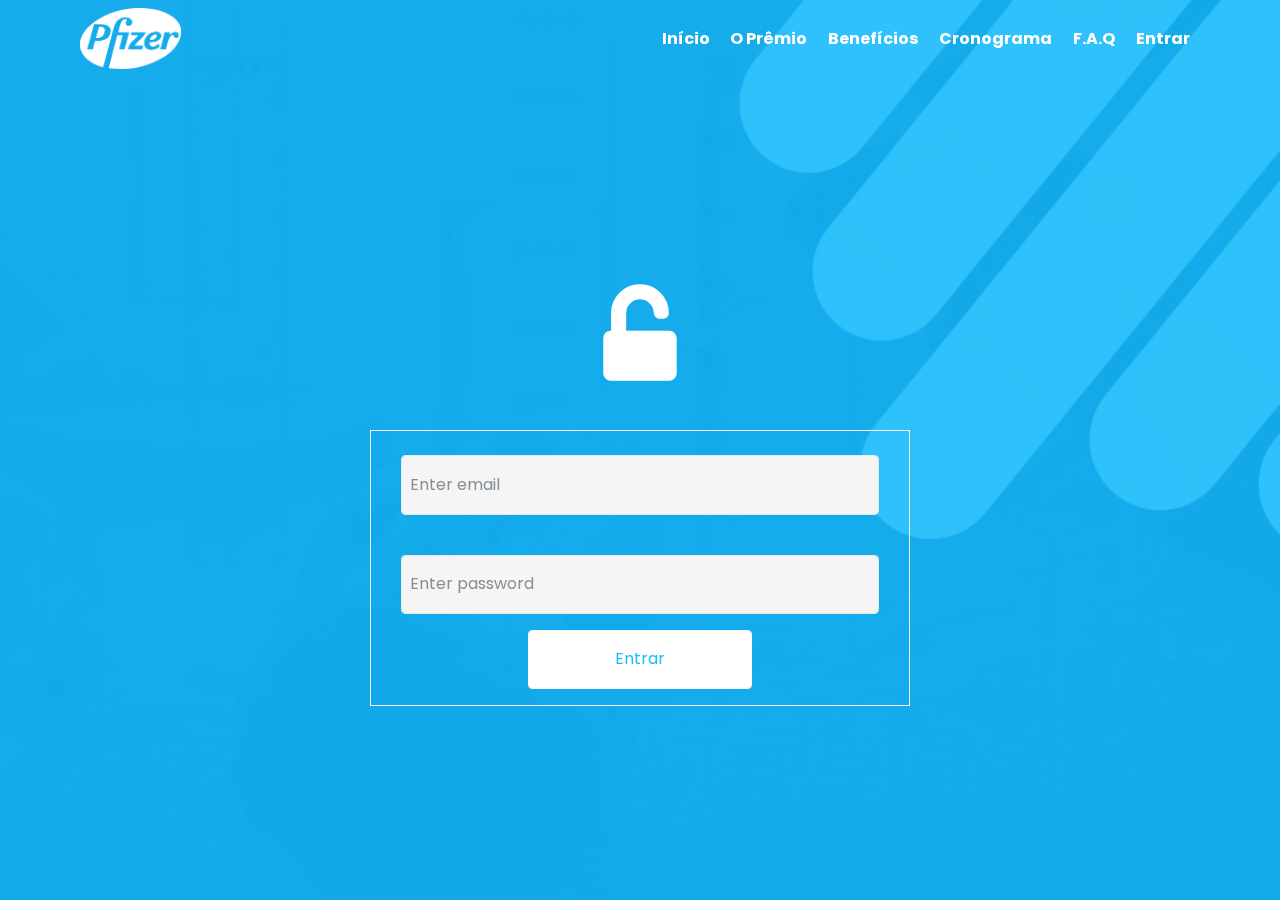
==== area-restrita.html @ f8f8ba38 "v1.0" ====
<!DOCTYPE html>
<html>

<head>
    <!-- Site made with Mobirise Website Builder v4.3.4, https://mobirise.com -->
    <meta charset="UTF-8">
    <meta http-equiv="X-UA-Compatible" content="IE=edge">
    <meta name="generator" content="Mobirise v4.3.4, mobirise.com">
    <meta name="viewport" content="width=device-width, initial-scale=1">
    <link rel="shortcut icon" href="assets/images/logo-2160x1374.png" type="image/x-icon">
    <meta name="description" content="Website Generator Description">
    <title>Login - Pfizer Inovação Social8</title>
    <link rel="stylesheet" href="assets/font-awesome/css/font-awesome.css">
    <link rel="stylesheet" href="assets/web/assets/mobirise-icons/mobirise-icons.css">
    <link rel="stylesheet" href="assets/tether/tether.min.css">
    <link rel="stylesheet" href="assets/soundcloud-plugin/style.css">
    <link rel="stylesheet" href="assets/bootstrap/css/bootstrap.min.css">
    <link rel="stylesheet" href="assets/bootstrap/css/bootstrap-grid.min.css">
    <link rel="stylesheet" href="assets/bootstrap/css/bootstrap-reboot.min.css">
    <link rel="stylesheet" href="assets/dropdown/css/style.css">
    <link rel="stylesheet" href="assets/socicon/css/styles.css">
    <link rel="stylesheet" href="assets/theme/css/style.css">
    <link rel="stylesheet" href="assets/mobirise/css/mbr-additional.css" type="text/css">
    <link rel="stylesheet" href="assets/custom/style.css" type="text/css">



</head>

<body>
    <section class="menu cid-qAjNNmKwJp" once="menu" id="menu2-10" data-rv-view="563">



        <nav class="navbar navbar-expand beta-menu navbar-dropdown align-items-center navbar-fixed-top navbar-toggleable-sm bg-color transparent">
            <button class="navbar-toggler navbar-toggler-right" type="button" data-toggle="collapse" data-target="#navbarSupportedContent"
                aria-controls="navbarSupportedContent" aria-expanded="false" aria-label="Toggle navigation">
                <div class="hamburger">
                    <span></span>
                    <span></span>
                    <span></span>
                    <span></span>
                </div>
            </button>
            <div class="menu-logo">
                <div class="navbar-brand">
                    <span class="navbar-logo">
                        <a href="index.html">
                            <img src="assets/images/logoPfizerBranco.png" alt="Mobirise" title="" media-simple="true"
                                style="height: 3.8rem;">
                        </a>
                    </span>

                </div>
            </div>
            <div class="collapse navbar-collapse" id="navbarSupportedContent">
                <ul class="navbar-nav nav-dropdown nav-center" data-app-modern-menu="true">
                    <li class="nav-item"><a class="nav-link link text-white display-4" id="a1" href="index.html#header2-2">
                            <b>Início</b></a></li>
                    <li class="nav-item"><a class="nav-link link text-white display-4" id="a2" href="index.html#header14-5">
                            <b>O Prêmio</b></a></li>
                    <li class="nav-item"><a class="nav-link link text-white display-4" id="a3" href="index.html#features1-c">
                            <b>Benefícios</b></a></li>
                    <li class="nav-item"><a class="nav-link link text-white display-4" id="a4" href="index.html#timeline2-0">
                            <b>Cronograma</b></a></li>
                    <li class="nav-item"><a class="nav-link link text-white display-4" id="a5" href="index.html#toggle1-q">
                            <b>F.A.Q</b></a></li>
                    <li class="nav-item"><a class="nav-link link text-white display-4" id="a6" href="entrar.html">
                            <b>Entrar</b></a></li>
                </ul>
            </div>
        </nav>
    </section>

    <section class="engine"><a href="https://mobirise.co/g">create your own website</a></section>
    <section class="header12 cid-qBfsih1FIp mbr-fullscreen mbr-parallax-background" id="header12-13" data-rv-view="565">



        <div class="mbr-overlay" style="opacity: 0.9; background-color: rgba(22, 187, 252, 0.979);">
        </div>

        <div class="container">
            <div class="media-container">
                <div class="col-md-12 align-center">
                    <h1 class="mbr-section-title pb-3 mbr-white mbr-bold mbr-fonts-style display-1"><br> <span class="mbr-iconfont fa-unlock-alt fa"
                            media-simple="true"></span></h1>

                    <div class="col-md-6 offset-md-3" style="border: 1px solid #fff">

                        <form class="form-horizontal">
                            <div class="form-group">
                                <label class="control-label col-sm-12" for="email"></label>
                                <div class="col-sm-12">
                                    <input type="email" class="form-control" id="email" placeholder="Enter email">
                                </div>
                            </div>
                            <div class="form-group">
                                <label class="control-label col-sm-12" for="pwd"></label>
                                <div class="col-sm-12">
                                    <input type="password" class="form-control" id="pwd" placeholder="Enter password">
                                </div>
                            </div>
                            <div class="form-group">
                                <div class="col-sm-6 offset-sm-3">
                                    <a href="area-restrita/inicio.html" class="form-control custom-button-cadastro-inverse">Entrar</a>
                                </div>
                            </div>
                        </form>

                    </div>
                </div>
            </div>
        </div>
        


    </section>




    <script src="assets/web/assets/jquery/jquery.min.js"></script>
    <script src="assets/popper/popper.min.js"></script>
    <script src="assets/tether/tether.min.js"></script>
    <script src="assets/bootstrap/js/bootstrap.min.js"></script>
    <script src="assets/dropdown/js/script.min.js"></script>
    <script src="assets/touch-swipe/jquery.touch-swipe.min.js"></script>
    <script src="assets/jarallax/jarallax.min.js"></script>
    <script src="assets/smooth-scroll/smooth-scroll.js"></script>
    <script src="assets/theme/js/script.js"></script>
    <script src="assets/custom/script.js"></script>


</body>

</html>
---- assets/web/assets/mobirise-icons/mobirise-icons.css ----
@font-face {
  font-family: 'MobiriseIcons';
  src:  url('mobirise-icons.eot?spat4u');
  src:  url('mobirise-icons.eot?spat4u#iefix') format('embedded-opentype'),
    url('mobirise-icons.ttf?spat4u') format('truetype'),
    url('mobirise-icons.woff?spat4u') format('woff'),
    url('mobirise-icons.svg?spat4u#MobiriseIcons') format('svg');
  font-weight: normal;
  font-style: normal;
}

[class^="mbri-"], [class*=" mbri-"] {
  /* use !important to prevent issues with browser extensions that change fonts */
  font-family: MobiriseIcons !important;
  speak: none;
  font-style: normal;
  font-weight: normal;
  font-variant: normal;
  text-transform: none;
  line-height: 1;

  /* Better Font Rendering =========== */
  -webkit-font-smoothing: antialiased;
  -moz-osx-font-smoothing: grayscale;
}

.mbri-add-submenu:before {
  content: "\e900";
}
.mbri-alert:before {
  content: "\e901";
}
.mbri-align-center:before {
  content: "\e902";
}
.mbri-align-justify:before {
  content: "\e903";
}
.mbri-align-left:before {
  content: "\e904";
}
.mbri-align-right:before {
  content: "\e905";
}
.mbri-android:before {
  content: "\e906";
}
.mbri-apple:before {
  content: "\e907";
}
.mbri-arrow-down:before {
  content: "\e908";
}
.mbri-arrow-next:before {
  content: "\e909";
}
.mbri-arrow-prev:before {
  content: "\e90a";
}
.mbri-arrow-up:before {
  content: "\e90b";
}
.mbri-bold:before {
  content: "\e90c";
}
.mbri-bookmark:before {
  content: "\e90d";
}
.mbri-bootstrap:before {
  content: "\e90e";
}
.mbri-briefcase:before {
  content: "\e90f";
}
.mbri-browse:before {
  content: "\e910";
}
.mbri-bulleted-list:before {
  content: "\e911";
}
.mbri-calendar:before {
  content: "\e912";
}
.mbri-camera:before {
  content: "\e913";
}
.mbri-cart-add:before {
  content: "\e914";
}
.mbri-cart-full:before {
  content: "\e915";
}
.mbri-cash:before {
  content: "\e916";
}
.mbri-change-style:before {
  content: "\e917";
}
.mbri-chat:before {
  content: "\e918";
}
.mbri-clock:before {
  content: "\e919";
}
.mbri-close:before {
  content: "\e91a";
}
.mbri-cloud:before {
  content: "\e91b";
}
.mbri-code:before {
  content: "\e91c";
}
.mbri-contact-form:before {
  content: "\e91d";
}
.mbri-credit-card:before {
  content: "\e91e";
}
.mbri-cursor-click:before {
  content: "\e91f";
}
.mbri-cust-feedback:before {
  content: "\e920";
}
.mbri-database:before {
  content: "\e921";
}
.mbri-delivery:before {
  content: "\e922";
}
.mbri-desktop:before {
  content: "\e923";
}
.mbri-devices:before {
  content: "\e924";
}
.mbri-down:before {
  content: "\e925";
}
.mbri-download:before {
  content: "\e989";
}
.mbri-drag-n-drop:before {
  content: "\e927";
}
.mbri-drag-n-drop2:before {
  content: "\e928";
}
.mbri-edit:before {
  content: "\e929";
}
.mbri-edit2:before {
  content: "\e92a";
}
.mbri-error:before {
  content: "\e92b";
}
.mbri-extension:before {
  content: "\e92c";
}
.mbri-features:before {
  content: "\e92d";
}
.mbri-file:before {
  content: "\e92e";
}
.mbri-flag:before {
  content: "\e92f";
}
.mbri-folder:before {
  content: "\e930";
}
.mbri-gift:before {
  content: "\e931";
}
.mbri-github:before {
  content: "\e932";
}
.mbri-globe:before {
  content: "\e933";
}
.mbri-globe-2:before {
  content: "\e934";
}
.mbri-growing-chart:before {
  content: "\e935";
}
.mbri-hearth:before {
  content: "\e936";
}
.mbri-help:before {
  content: "\e937";
}
.mbri-home:before {
  content: "\e938";
}
.mbri-hot-cup:before {
  content: "\e939";
}
.mbri-idea:before {
  content: "\e93a";
}
.mbri-image-gallery:before {
  content: "\e93b";
}
.mbri-image-slider:before {
  content: "\e93c";
}
.mbri-info:before {
  content: "\e93d";
}
.mbri-italic:before {
  content: "\e93e";
}
.mbri-key:before {
  content: "\e93f";
}
.mbri-laptop:before {
  content: "\e940";
}
.mbri-layers:before {
  content: "\e941";
}
.mbri-left-right:before {
  content: "\e942";
}
.mbri-left:before {
  content: "\e943";
}
.mbri-letter:before {
  content: "\e944";
}
.mbri-like:before {
  content: "\e945";
}
.mbri-link:before {
  content: "\e946";
}
.mbri-lock:before {
  content: "\e947";
}
.mbri-login:before {
  content: "\e948";
}
.mbri-logout:before {
  content: "\e949";
}
.mbri-magic-stick:before {
  content: "\e94a";
}
.mbri-map-pin:before {
  content: "\e94b";
}
.mbri-menu:before {
  content: "\e94c";
}
.mbri-mobile:before {
  content: "\e94d";
}
.mbri-mobile2:before {
  content: "\e94e";
}
.mbri-mobirise:before {
  content: "\e94f";
}
.mbri-more-horizontal:before {
  content: "\e950";
}
.mbri-more-vertical:before {
  content: "\e951";
}
.mbri-music:before {
  content: "\e952";
}
.mbri-new-file:before {
  content: "\e953";
}
.mbri-numbered-list:before {
  content: "\e954";
}
.mbri-opened-folder:before {
  content: "\e955";
}
.mbri-pages:before {
  content: "\e956";
}
.mbri-paper-plane:before {
  content: "\e957";
}
.mbri-paperclip:before {
  content: "\e958";
}
.mbri-photo:before {
  content: "\e959";
}
.mbri-photos:before {
  content: "\e95a";
}
.mbri-pin:before {
  content: "\e95b";
}
.mbri-play:before {
  content: "\e95c";
}
.mbri-plus:before {
  content: "\e95d";
}
.mbri-preview:before {
  content: "\e95e";
}
.mbri-print:before {
  content: "\e95f";
}
.mbri-protect:before {
  content: "\e960";
}
.mbri-question:before {
  content: "\e961";
}
.mbri-quote-left:before {
  content: "\e962";
}
.mbri-quote-right:before {
  content: "\e963";
}
.mbri-refresh:before {
  content: "\e964";
}
.mbri-responsive:before {
  content: "\e965";
}
.mbri-right:before {
  content: "\e966";
}
.mbri-rocket:before {
  content: "\e967";
}
.mbri-sad-face:before {
  content: "\e968";
}
.mbri-sale:before {
  content: "\e969";
}
.mbri-save:before {
  content: "\e96a";
}
.mbri-search:before {
  content: "\e96b";
}
.mbri-setting:before {
  content: "\e96c";
}
.mbri-setting2:before {
  content: "\e96d";
}
.mbri-setting3:before {
  content: "\e96e";
}
.mbri-share:before {
  content: "\e96f";
}
.mbri-shopping-bag:before {
  content: "\e970";
}
.mbri-shopping-basket:before {
  content: "\e971";
}
.mbri-shopping-cart:before {
  content: "\e972";
}
.mbri-sites:before {
  content: "\e973";
}
.mbri-smile-face:before {
  content: "\e974";
}
.mbri-speed:before {
  content: "\e975";
}
.mbri-star:before {
  content: "\e976";
}
.mbri-success:before {
  content: "\e977";
}
.mbri-sun:before {
  content: "\e978";
}
.mbri-sun2:before {
  content: "\e979";
}
.mbri-tablet:before {
  content: "\e97a";
}
.mbri-tablet-vertical:before {
  content: "\e97b";
}
.mbri-target:before {
  content: "\e97c";
}
.mbri-timer:before {
  content: "\e97d";
}
.mbri-to-ftp:before {
  content: "\e97e";
}
.mbri-to-local-drive:before {
  content: "\e97f";
}
.mbri-touch-swipe:before {
  content: "\e980";
}
.mbri-touch:before {
  content: "\e981";
}
.mbri-trash:before {
  content: "\e982";
}
.mbri-underline:before {
  content: "\e983";
}
.mbri-unlink:before {
  content: "\e984";
}
.mbri-unlock:before {
  content: "\e985";
}
.mbri-up-down:before {
  content: "\e986";
}
.mbri-up:before {
  content: "\e987";
}
.mbri-update:before {
  content: "\e988";
}
.mbri-upload:before {
 content: "\e926"; 
}
.mbri-user:before {
  content: "\e98a";
}
.mbri-user2:before {
  content: "\e98b";
}
.mbri-users:before {
  content: "\e98c";
}
.mbri-video:before {
  content: "\e98d";
}
.mbri-video-play:before {
  content: "\e98e";
}
.mbri-watch:before {
  content: "\e98f";
}
.mbri-website-theme:before {
  content: "\e990";
}
.mbri-wifi:before {
  content: "\e991";
}
.mbri-windows:before {
  content: "\e992";
}
.mbri-zoom-out:before {
  content: "\e993";
}
.mbri-redo:before {
  content: "\e994";
}
.mbri-undo:before {
  content: "\e995";
}
---- assets/soundcloud-plugin/style.css ----
.addons-container {
  position: relative;
  margin-left: auto;
  margin-right: auto;
  padding-right: 15px;
  padding-left: 15px; }
  @media (min-width: 576px) {
    .addons-container {
      padding-right: 15px;
      padding-left: 15px; } }
  @media (min-width: 768px) {
    .addons-container {
      padding-right: 15px;
      padding-left: 15px; } }
  @media (min-width: 992px) {
    .addons-container {
      padding-right: 15px;
      padding-left: 15px; } }
  @media (min-width: 1200px) {
    .addons-container {
      padding-right: 15px;
      padding-left: 15px; } }
  @media (min-width: 576px) {
    .addons-container {
      width: 540px;
      max-width: 100%; } }
  @media (min-width: 768px) {
    .addons-container {
      width: 720px;
      max-width: 100%; } }
  @media (min-width: 992px) {
    .addons-container {
      width: 960px;
      max-width: 100%; } }
  @media (min-width: 1200px) {
    .addons-container {
      width: 1140px;
      max-width: 100%; } }

.addons-container-inner{
    position: relative;
    width: 100%;
    min-height: 1px;
    padding-right: 15px;
    padding-left: 15px;
}
@media (min-width: 567px) {
    .addons-container-inner{
        -ms-flex: 0 0 66.666667%;
        flex: 0 0 66.666667%;
        max-width: 66.666667%;
    }
}
.addons-row{
    display: flex;
    justify-content:center;
}
---- assets/dropdown/css/style.css ----
.navbar-dropdown {
  left: 0;
  padding: 0;
  position: absolute;
  right: 0;
  top: 0;
  transition: all 0.45s ease;
  z-index: 1030;
  background: #282828; }
  .navbar-dropdown .navbar-logo {
    margin-right: 0.8rem;
    transition: margin 0.3s ease-in-out;
    vertical-align: middle; }
    .navbar-dropdown .navbar-logo img {
      height: 3.125rem;
      transition: all 0.3s ease-in-out; }
    .navbar-dropdown .navbar-logo.mbr-iconfont {
      font-size: 3.125rem;
      line-height: 3.125rem; }
  .navbar-dropdown .navbar-caption {
    font-weight: 700;
    white-space: normal;
    vertical-align: -4px;
    line-height: 3.125rem !important; }
    .navbar-dropdown .navbar-caption, .navbar-dropdown .navbar-caption:hover {
      color: inherit;
      text-decoration: none; }
  .navbar-dropdown .mbr-iconfont + .navbar-caption {
    vertical-align: -1px; }
  .navbar-dropdown.navbar-fixed-top {
    position: fixed; }
  .navbar-dropdown .navbar-brand span {
    vertical-align: -4px; }
  .navbar-dropdown.bg-color.transparent {
    background: none; }
  .navbar-dropdown.navbar-short .navbar-brand {
    padding: 0.625rem 0; }
    .navbar-dropdown.navbar-short .navbar-brand span {
      vertical-align: -1px; }
  .navbar-dropdown.navbar-short .navbar-caption {
    line-height: 2.375rem !important;
    vertical-align: -2px; }
  .navbar-dropdown.navbar-short .navbar-logo {
    margin-right: 0.5rem; }
    .navbar-dropdown.navbar-short .navbar-logo img {
      height: 2.375rem; }
    .navbar-dropdown.navbar-short .navbar-logo.mbr-iconfont {
      font-size: 2.375rem;
      line-height: 2.375rem; }
  .navbar-dropdown.navbar-short .mbr-table-cell {
    height: 3.625rem; }
  .navbar-dropdown .navbar-close {
    left: 0.6875rem;
    position: fixed;
    top: 0.75rem;
    z-index: 1000; }
  .navbar-dropdown .hamburger-icon {
    content: "";
    display: inline-block;
    vertical-align: middle;
    width: 16px;
    -webkit-box-shadow: 0 -6px 0 1px #282828,0 0 0 1px #282828,0 6px 0 1px #282828;
    -moz-box-shadow: 0 -6px 0 1px #282828,0 0 0 1px #282828,0 6px 0 1px #282828;
    box-shadow: 0 -6px 0 1px #282828,0 0 0 1px #282828,0 6px 0 1px #282828; }

.dropdown-menu .dropdown-toggle[data-toggle="dropdown-submenu"]::after {
  border-bottom: 0.35em solid transparent;
  border-left: 0.35em solid;
  border-right: 0;
  border-top: 0.35em solid transparent;
  margin-left: 0.3rem; }

.dropdown-menu .dropdown-item:focus {
  outline: 0; }

.nav-dropdown {
  font-size: 0.75rem;
  font-weight: 500;
  height: auto !important; }
  .nav-dropdown .nav-btn {
    padding-left: 1rem; }
  .nav-dropdown .link {
    margin: .667em 1.667em;
    font-weight: 500;
    padding: 0;
    transition: color .2s ease-in-out; }
    .nav-dropdown .link.dropdown-toggle {
      margin-right: 2.583em; }
      .nav-dropdown .link.dropdown-toggle::after {
        margin-left: .25rem;
        border-top: 0.35em solid;
        border-right: 0.35em solid transparent;
        border-left: 0.35em solid transparent;
        border-bottom: 0; }
      .nav-dropdown .link.dropdown-toggle[aria-expanded="true"] {
        margin: 0;
        padding: 0.667em 3.263em  0.667em 1.667em; }
  .nav-dropdown .link::after,
  .nav-dropdown .dropdown-item::after {
    color: inherit; }
  .nav-dropdown .btn {
    font-size: 0.75rem;
    font-weight: 700;
    letter-spacing: 0;
    margin-bottom: 0;
    padding-left: 1.25rem;
    padding-right: 1.25rem; }
  .nav-dropdown .dropdown-menu {
    border-radius: 0;
    border: 0;
    left: 0;
    margin: 0;
    padding-bottom: 1.25rem;
    padding-top: 1.25rem;
    position: relative; }
  .nav-dropdown .dropdown-submenu {
    margin-left: 0.125rem;
    top: 0; }
  .nav-dropdown .dropdown-item {
    font-weight: 500;
    line-height: 2;
    padding: 0.3846em 4.615em 0.3846em 1.5385em;
    position: relative;
    transition: color .2s ease-in-out, background-color .2s ease-in-out; }
    .nav-dropdown .dropdown-item::after {
      margin-top: -0.3077em;
      position: absolute;
      right: 1.1538em;
      top: 50%; }
    .nav-dropdown .dropdown-item:focus, .nav-dropdown .dropdown-item:hover {
      background: none; }

@media (max-width: 767px) {
  .nav-dropdown.navbar-toggleable-sm {
    bottom: 0;
    display: none;
    left: 0;
    overflow-x: hidden;
    position: fixed;
    top: 0;
    transform: translateX(-100%);
    -ms-transform: translateX(-100%);
    -webkit-transform: translateX(-100%);
    width: 18.75rem;
    z-index: 999; } }
.nav-dropdown.navbar-toggleable-xl {
  bottom: 0;
  display: none;
  left: 0;
  overflow-x: hidden;
  position: fixed;
  top: 0;
  transform: translateX(-100%);
  -ms-transform: translateX(-100%);
  -webkit-transform: translateX(-100%);
  width: 18.75rem;
  z-index: 999; }

.nav-dropdown-sm {
  display: block !important;
  overflow-x: hidden;
  overflow: auto;
  padding-top: 3.875rem; }
  .nav-dropdown-sm::after {
    content: "";
    display: block;
    height: 3rem;
    width: 100%; }
  .nav-dropdown-sm.collapse.in ~ .navbar-close {
    display: block !important; }
  .nav-dropdown-sm.collapsing, .nav-dropdown-sm.collapse.in {
    transform: translateX(0);
    -ms-transform: translateX(0);
    -webkit-transform: translateX(0);
    transition: all 0.25s ease-out;
    -webkit-transition: all 0.25s ease-out;
    background: #282828; }
  .nav-dropdown-sm.collapsing[aria-expanded="false"] {
    transform: translateX(-100%);
    -ms-transform: translateX(-100%);
    -webkit-transform: translateX(-100%); }
  .nav-dropdown-sm .nav-item {
    display: block;
    margin-left: 0 !important;
    padding-left: 0; }
  .nav-dropdown-sm .link,
  .nav-dropdown-sm .dropdown-item {
    border-top: 1px dotted rgba(255, 255, 255, 0.1);
    font-size: 0.8125rem;
    line-height: 1.6;
    margin: 0 !important;
    padding: 0.875rem 2.4rem 0.875rem 1.5625rem !important;
    position: relative;
    white-space: normal; }
    .nav-dropdown-sm .link:focus, .nav-dropdown-sm .link:hover,
    .nav-dropdown-sm .dropdown-item:focus,
    .nav-dropdown-sm .dropdown-item:hover {
      background: rgba(0, 0, 0, 0.2) !important;
      color: #c0a375; }
  .nav-dropdown-sm .nav-btn {
    position: relative;
    padding: 1.5625rem 1.5625rem 0 1.5625rem; }
    .nav-dropdown-sm .nav-btn::before {
      border-top: 1px dotted rgba(255, 255, 255, 0.1);
      content: "";
      left: 0;
      position: absolute;
      top: 0;
      width: 100%; }
    .nav-dropdown-sm .nav-btn + .nav-btn {
      padding-top: 0.625rem; }
      .nav-dropdown-sm .nav-btn + .nav-btn::before {
        display: none; }
  .nav-dropdown-sm .btn {
    padding: 0.625rem 0; }
  .nav-dropdown-sm .dropdown-toggle[data-toggle="dropdown-submenu"]::after {
    margin-left: .25rem;
    border-top: 0.35em solid;
    border-right: 0.35em solid transparent;
    border-left: 0.35em solid transparent;
    border-bottom: 0; }
  .nav-dropdown-sm .dropdown-toggle[data-toggle="dropdown-submenu"][aria-expanded="true"]::after {
    border-top: 0;
    border-right: 0.35em solid transparent;
    border-left: 0.35em solid transparent;
    border-bottom: 0.35em solid; }
  .nav-dropdown-sm .dropdown-menu {
    margin: 0;
    padding: 0;
    position: relative;
    top: 0;
    left: 0;
    width: 100%;
    border: 0;
    float: none;
    border-radius: 0;
    background: none; }
  .nav-dropdown-sm .dropdown-submenu {
    left: 100%;
    margin-left: 0.125rem;
    margin-top: -1.25rem;
    top: 0; }

.navbar-toggleable-sm .nav-dropdown .dropdown-menu {
  position: absolute; }

.navbar-toggleable-sm .nav-dropdown .dropdown-submenu {
  left: 100%;
  margin-left: 0.125rem;
  margin-top: -1.25rem;
  top: 0; }

.navbar-toggleable-sm.opened .nav-dropdown .dropdown-menu {
  position: relative; }

.navbar-toggleable-sm.opened .nav-dropdown .dropdown-submenu {
  left: 0;
  margin-left: 00rem;
  margin-top: 0rem;
  top: 0; }

.is-builder .nav-dropdown.collapsing {
  transition: none !important; }

/*# sourceMappingURL=style.css.map */
---- assets/socicon/css/styles.css ----
@charset "UTF-8";

@font-face {
  font-family: "socicon";
  src:url("../fonts/socicon.eot");
  src:url("../fonts/socicon.eot?#iefix") format("embedded-opentype"),
    url("../fonts/socicon.woff") format("woff"),
    url("../fonts/socicon.ttf") format("truetype"),
    url("../fonts/socicon.svg#socicon") format("svg");
  font-weight: normal;
  font-style: normal;

}

[data-icon]:before {
  font-family: "socicon" !important;
  content: attr(data-icon);
  font-style: normal !important;
  font-weight: normal !important;
  font-variant: normal !important;
  text-transform: none !important;
  speak: none;
  line-height: 1;
  -webkit-font-smoothing: antialiased;
  -moz-osx-font-smoothing: grayscale;
}

[class^="socicon-"]:before,
[class*=" socicon-"]:before {
  font-family: "socicon" !important;
  font-style: normal !important;
  font-weight: normal !important;
  font-variant: normal !important;
  text-transform: none !important;
  speak: none;
  line-height: 1;
  -webkit-font-smoothing: antialiased;
  -moz-osx-font-smoothing: grayscale;
}

.socicon-modelmayhem:before {
  content: "\e000";
}
.socicon-mixcloud:before {
  content: "\e001";
}
.socicon-drupal:before {
  content: "\e002";
}
.socicon-swarm:before {
  content: "\e003";
}
.socicon-istock:before {
  content: "\e004";
}
.socicon-yammer:before {
  content: "\e005";
}
.socicon-ello:before {
  content: "\e006";
}
.socicon-stackoverflow:before {
  content: "\e007";
}
.socicon-persona:before {
  content: "\e008";
}
.socicon-triplej:before {
  content: "\e009";
}
.socicon-houzz:before {
  content: "\e00a";
}
.socicon-rss:before {
  content: "\e00b";
}
.socicon-paypal:before {
  content: "\e00c";
}
.socicon-odnoklassniki:before {
  content: "\e00d";
}
.socicon-airbnb:before {
  content: "\e00e";
}
.socicon-periscope:before {
  content: "\e00f";
}
.socicon-outlook:before {
  content: "\e010";
}
.socicon-coderwall:before {
  content: "\e011";
}
.socicon-tripadvisor:before {
  content: "\e012";
}
.socicon-appnet:before {
  content: "\e013";
}
.socicon-goodreads:before {
  content: "\e014";
}
.socicon-tripit:before {
  content: "\e015";
}
.socicon-lanyrd:before {
  content: "\e016";
}
.socicon-slideshare:before {
  content: "\e017";
}
.socicon-buffer:before {
  content: "\e018";
}
.socicon-disqus:before {
  content: "\e019";
}
.socicon-vkontakte:before {
  content: "\e01a";
}
.socicon-whatsapp:before {
  content: "\e01b";
}
.socicon-patreon:before {
  content: "\e01c";
}
.socicon-storehouse:before {
  content: "\e01d";
}
.socicon-pocket:before {
  content: "\e01e";
}
.socicon-mail:before {
  content: "\e01f";
}
.socicon-blogger:before {
  content: "\e020";
}
.socicon-technorati:before {
  content: "\e021";
}
.socicon-reddit:before {
  content: "\e022";
}
.socicon-dribbble:before {
  content: "\e023";
}
.socicon-stumbleupon:before {
  content: "\e024";
}
.socicon-digg:before {
  content: "\e025";
}
.socicon-envato:before {
  content: "\e026";
}
.socicon-behance:before {
  content: "\e027";
}
.socicon-delicious:before {
  content: "\e028";
}
.socicon-deviantart:before {
  content: "\e029";
}
.socicon-forrst:before {
  content: "\e02a";
}
.socicon-play:before {
  content: "\e02b";
}
.socicon-zerply:before {
  content: "\e02c";
}
.socicon-wikipedia:before {
  content: "\e02d";
}
.socicon-apple:before {
  content: "\e02e";
}
.socicon-flattr:before {
  content: "\e02f";
}
.socicon-github:before {
  content: "\e030";
}
.socicon-renren:before {
  content: "\e031";
}
.socicon-friendfeed:before {
  content: "\e032";
}
.socicon-newsvine:before {
  content: "\e033";
}
.socicon-identica:before {
  content: "\e034";
}
.socicon-bebo:before {
  content: "\e035";
}
.socicon-zynga:before {
  content: "\e036";
}
.socicon-steam:before {
  content: "\e037";
}
.socicon-xbox:before {
  content: "\e038";
}
.socicon-windows:before {
  content: "\e039";
}
.socicon-qq:before {
  content: "\e03a";
}
.socicon-douban:before {
  content: "\e03b";
}
.socicon-meetup:before {
  content: "\e03c";
}
.socicon-playstation:before {
  content: "\e03d";
}
.socicon-android:before {
  content: "\e03e";
}
.socicon-snapchat:before {
  content: "\e03f";
}
.socicon-twitter:before {
  content: "\e040";
}
.socicon-facebook:before {
  content: "\e041";
}
.socicon-googleplus:before {
  content: "\e042";
}
.socicon-pinterest:before {
  content: "\e043";
}
.socicon-foursquare:before {
  content: "\e044";
}
.socicon-yahoo:before {
  content: "\e045";
}
.socicon-skype:before {
  content: "\e046";
}
.socicon-yelp:before {
  content: "\e047";
}
.socicon-feedburner:before {
  content: "\e048";
}
.socicon-linkedin:before {
  content: "\e049";
}
.socicon-viadeo:before {
  content: "\e04a";
}
.socicon-xing:before {
  content: "\e04b";
}
.socicon-myspace:before {
  content: "\e04c";
}
.socicon-soundcloud:before {
  content: "\e04d";
}
.socicon-spotify:before {
  content: "\e04e";
}
.socicon-grooveshark:before {
  content: "\e04f";
}
.socicon-lastfm:before {
  content: "\e050";
}
.socicon-youtube:before {
  content: "\e051";
}
.socicon-vimeo:before {
  content: "\e052";
}
.socicon-dailymotion:before {
  content: "\e053";
}
.socicon-vine:before {
  content: "\e054";
}
.socicon-flickr:before {
  content: "\e055";
}
.socicon-500px:before {
  content: "\e056";
}
.socicon-wordpress:before {
  content: "\e058";
}
.socicon-tumblr:before {
  content: "\e059";
}
.socicon-twitch:before {
  content: "\e05a";
}
.socicon-8tracks:before {
  content: "\e05b";
}
.socicon-amazon:before {
  content: "\e05c";
}
.socicon-icq:before {
  content: "\e05d";
}
.socicon-smugmug:before {
  content: "\e05e";
}
.socicon-ravelry:before {
  content: "\e05f";
}
.socicon-weibo:before {
  content: "\e060";
}
.socicon-baidu:before {
  content: "\e061";
}
.socicon-angellist:before {
  content: "\e062";
}
.socicon-ebay:before {
  content: "\e063";
}
.socicon-imdb:before {
  content: "\e064";
}
.socicon-stayfriends:before {
  content: "\e065";
}
.socicon-residentadvisor:before {
  content: "\e066";
}
.socicon-google:before {
  content: "\e067";
}
.socicon-yandex:before {
  content: "\e068";
}
.socicon-sharethis:before {
  content: "\e069";
}
.socicon-bandcamp:before {
  content: "\e06a";
}
.socicon-itunes:before {
  content: "\e06b";
}
.socicon-deezer:before {
  content: "\e06c";
}
.socicon-telegram:before {
  content: "\e06e";
}
.socicon-openid:before {
  content: "\e06f";
}
.socicon-amplement:before {
  content: "\e070";
}
.socicon-viber:before {
  content: "\e071";
}
.socicon-zomato:before {
  content: "\e072";
}
.socicon-draugiem:before {
  content: "\e074";
}
.socicon-endomodo:before {
  content: "\e075";
}
.socicon-filmweb:before {
  content: "\e076";
}
.socicon-stackexchange:before {
  content: "\e077";
}
.socicon-wykop:before {
  content: "\e078";
}
.socicon-teamspeak:before {
  content: "\e079";
}
.socicon-teamviewer:before {
  content: "\e07a";
}
.socicon-ventrilo:before {
  content: "\e07b";
}
.socicon-younow:before {
  content: "\e07c";
}
.socicon-raidcall:before {
  content: "\e07d";
}
.socicon-mumble:before {
  content: "\e07e";
}
.socicon-medium:before {
  content: "\e06d";
}
.socicon-bebee:before {
  content: "\e07f";
}
.socicon-hitbox:before {
  content: "\e080";
}
.socicon-reverbnation:before {
  content: "\e081";
}
.socicon-formulr:before {
  content: "\e082";
}
.socicon-instagram:before {
  content: "\e057";
}
.socicon-battlenet:before {
  content: "\e083";
}
.socicon-chrome:before {
  content: "\e084";
}
.socicon-discord:before {
  content: "\e086";
}
.socicon-issuu:before {
  content: "\e087";
}
.socicon-macos:before {
  content: "\e088";
}
.socicon-firefox:before {
  content: "\e089";
}
.socicon-opera:before {
  content: "\e08d";
}
.socicon-keybase:before {
  content: "\e090";
}
.socicon-alliance:before {
  content: "\e091";
}
.socicon-livejournal:before {
  content: "\e092";
}
.socicon-googlephotos:before {
  content: "\e093";
}
.socicon-horde:before {
  content: "\e094";
}
.socicon-etsy:before {
  content: "\e095";
}
.socicon-zapier:before {
  content: "\e096";
}
.socicon-google-scholar:before {
  content: "\e097";
}
.socicon-researchgate:before {
  content: "\e098";
}
.socicon-wechat:before {
  content: "\e099";
}
.socicon-strava:before {
  content: "\e09a";
}
.socicon-line:before {
  content: "\e09b";
}
.socicon-lyft:before {
  content: "\e09c";
}
.socicon-uber:before {
  content: "\e09d";
}
.socicon-songkick:before {
  content: "\e09e";
}
.socicon-viewbug:before {
  content: "\e09f";
}
.socicon-googlegroups:before {
  content: "\e0a0";
}
.socicon-quora:before {
  content: "\e073";
}
.socicon-diablo:before {
  content: "\e085";
}
.socicon-blizzard:before {
  content: "\e0a1";
}
.socicon-hearthstone:before {
  content: "\e08b";
}
.socicon-heroes:before {
  content: "\e08a";
}
.socicon-overwatch:before {
  content: "\e08c";
}
.socicon-warcraft:before {
  content: "\e08e";
}
.socicon-starcraft:before {
  content: "\e08f";
}
.socicon-beam:before {
  content: "\e0a2";
}
.socicon-curse:before {
  content: "\e0a3";
}
.socicon-player:before {
  content: "\e0a4";
}
.socicon-streamjar:before {
  content: "\e0a5";
}
.socicon-nintendo:before {
  content: "\e0a6";
}
.socicon-hellocoton:before {
  content: "\e0a7";
}
---- assets/theme/css/style.css ----
/*!
 * Mobirise v4 theme (https://mobirise.com/)
 * Copyright 2017 Mobirise
 */
section {
  background-color: #eeeeee; }

section,
.container,
.container-fluid {
  position: relative;
  word-wrap: break-word; }

a.mbr-iconfont:hover {
  text-decoration: none; }

.article .lead p, .article .lead ul, .article .lead ol, .article .lead pre, .article .lead blockquote {
  margin-bottom: 0; }

a {
  font-style: normal;
  font-weight: 400;
  cursor: pointer; }
  a, a:hover {
    text-decoration: none; }

figure {
  margin-bottom: 0; }

body {
  color: #232323; }

h1, h2, h3, h4, h5, h6,
.h1, .h2, .h3, .h4, .h5, .h6,
.display-1, .display-2, .display-3, .display-4 {
  line-height: 1;
  word-break: break-word;
  word-wrap: break-word; }

b, strong {
  font-weight: bold; }

blockquote {
  padding: 10px 0 10px 20px;
  position: relative;
  border-left: 2px solid;
  border-color: #ff3366; }

input:-webkit-autofill, input:-webkit-autofill:hover, input:-webkit-autofill:focus, input:-webkit-autofill:active {
  transition-delay: 9999s;
  transition-property: background-color, color; }

textarea[type="hidden"] {
  display: none; }

body {
  position: relative; }

section {
  background-position: 50% 50%;
  background-repeat: no-repeat;
  background-size: cover; }
  section .mbr-background-video,
  section .mbr-background-video-preview {
    position: absolute;
    bottom: 0;
    left: 0;
    right: 0;
    top: 0; }

.hidden {
  visibility: hidden; }

.mbr-z-index20 {
  z-index: 20; }

/*! Base colors */
.mbr-white {
  color: #ffffff; }

.mbr-black {
  color: #000000; }

.mbr-bg-white {
  background-color: #ffffff; }

.mbr-bg-black {
  background-color: #000000; }

/*! Text-aligns */
.align-left {
  text-align: left; }

.align-center {
  text-align: center; }

.align-right {
  text-align: right; }

@media (max-width: 767px) {
  .align-left, .align-center, .align-right, .mbr-section-btn, .mbr-section-title {
    text-align: center; } }
/*! Font-weight  */
.mbr-light {
  font-weight: 300; }

.mbr-regular {
  font-weight: 400; }

.mbr-semibold {
  font-weight: 500; }

.mbr-bold {
  font-weight: 700; }

/*! Media  */
.media-size-item {
  -webkit-flex: 1 1 auto;
  -moz-flex: 1 1 auto;
  -ms-flex: 1 1 auto;
  -o-flex: 1 1 auto;
  flex: 1 1 auto; }

.media-content {
  -webkit-flex-basis: 100%;
  flex-basis: 100%; }

.media-container-row {
  display: -ms-flexbox;
  display: -webkit-flex;
  display: flex;
  -webkit-flex-direction: row;
  -ms-flex-direction: row;
  flex-direction: row;
  -webkit-flex-wrap: wrap;
  -ms-flex-wrap: wrap;
  flex-wrap: wrap;
  -webkit-justify-content: center;
  -ms-flex-pack: center;
  justify-content: center;
  -webkit-align-content: center;
  -ms-flex-line-pack: center;
  align-content: center;
  -webkit-align-items: start;
  -ms-flex-align: start;
  align-items: start; }
  .media-container-row .media-size-item {
    width: 400px; }

.media-container-column {
  display: -ms-flexbox;
  display: -webkit-flex;
  display: flex;
  -webkit-flex-direction: column;
  -ms-flex-direction: column;
  flex-direction: column;
  -webkit-flex-wrap: wrap;
  -ms-flex-wrap: wrap;
  flex-wrap: wrap;
  -webkit-justify-content: center;
  -ms-flex-pack: center;
  justify-content: center;
  -webkit-align-content: center;
  -ms-flex-line-pack: center;
  align-content: center;
  -webkit-align-items: stretch;
  -ms-flex-align: stretch;
  align-items: stretch; }
  .media-container-column > * {
    width: 100%; }

@media (min-width: 992px) {
  .media-container-row {
    -webkit-flex-wrap: nowrap;
    -ms-flex-wrap: nowrap;
    flex-wrap: nowrap; } }
figure {
  overflow: hidden; }

figure[mbr-media-size] {
  transition: width 0.1s; }

.mbr-figure img, .mbr-figure iframe {
  display: block;
  width: 100%; }

.card {
  background-color: transparent;
  border: none; }

.card-img {
  text-align: center;
  flex-shrink: 0; }

.media {
  max-width: 100%;
  margin: 0 auto; }

.mbr-figure {
  -ms-flex-item-align: center;
  -ms-grid-row-align: center;
  -webkit-align-self: center;
  align-self: center; }

.media-container > div {
  max-width: 100%; }

.mbr-figure img, .card-img img {
  width: 100%; }

@media (max-width: 991px) {
  .media-size-item {
    width: auto !important; }

  .media {
    width: auto; }

  .mbr-figure {
    width: 100% !important; } }
/*! Buttons */
.mbr-section-btn {
  margin-left: -.25rem;
  margin-right: -.25rem;
  font-size: 0; }

nav .mbr-section-btn {
  margin-left: 0rem;
  margin-right: 0rem; }

/*! Btn icon margin */
.btn .mbr-iconfont, .btn.btn-sm .mbr-iconfont {
  cursor: pointer;
  margin-right: 0.5rem; }

.btn.btn-md .mbr-iconfont, .btn.btn-md .mbr-iconfont {
  margin-right: 0.8rem; }

.mbr-regular {
  font-weight: 400; }

.mbr-semibold {
  font-weight: 500; }

.mbr-bold {
  font-weight: 700; }

[type="submit"] {
  -webkit-appearance: none; }

/*! Full-screen */
.mbr-fullscreen .mbr-overlay {
  min-height: 100vh; }

.mbr-fullscreen {
  display: flex;
  display: -webkit-flex;
  display: -moz-flex;
  display: -ms-flex;
  display: -o-flex;
  align-items: center;
  -webkit-align-items: center;
  min-height: 100vh;
  padding-top: 3rem;
  padding-bottom: 3rem; }

/*! Map */
.map {
  height: 25rem;
  position: relative; }
  .map iframe {
    width: 100%;
    height: 100%; }

/* Form */
.form-asterisk {
  font-family: initial;
  position: absolute;
  top: -2px;
  font-weight: normal; }

/*! Scroll to top arrow */
.mbr-arrow-up {
  bottom: 25px;
  right: 90px;
  position: fixed;
  text-align: right;
  z-index: 5000;
  color: #ffffff;
  font-size: 32px;
  transform: rotate(180deg);
  -webkit-transform: rotate(180deg); }

.mbr-arrow-up a {
  background: rgba(0, 0, 0, 0.2);
  border-radius: 3px;
  color: #fff;
  display: inline-block;
  height: 60px;
  width: 60px;
  outline-style: none !important;
  position: relative;
  text-decoration: none;
  transition: all .3s ease-in-out;
  cursor: pointer;
  text-align: center; }
  .mbr-arrow-up a:hover {
    background-color: rgba(0, 0, 0, 0.4); }
  .mbr-arrow-up a i {
    line-height: 60px; }

.mbr-arrow-up-icon {
  display: block;
  color: #fff; }

.mbr-arrow-up-icon::before {
  content: "\203a";
  display: inline-block;
  font-family: serif;
  font-size: 32px;
  line-height: 1;
  font-style: normal;
  position: relative;
  top: 6px;
  left: -4px;
  -webkit-transform: rotate(-90deg);
  transform: rotate(-90deg); }

/*! Arrow Down */
.mbr-arrow {
  position: absolute;
  bottom: 45px;
  left: 50%;
  width: 60px;
  height: 60px;
  cursor: pointer;
  background-color: rgba(80, 80, 80, 0.5);
  border-radius: 50%;
  -webkit-transform: translateX(-50%);
  transform: translateX(-50%); }
  .mbr-arrow > a {
    display: inline-block;
    text-decoration: none;
    outline-style: none;
    -webkit-animation: arrowdown 1.7s ease-in-out infinite;
    animation: arrowdown 1.7s ease-in-out infinite; }
    .mbr-arrow > a > i {
      position: absolute;
      top: -2px;
      left: 15px;
      font-size: 2rem; }

@keyframes arrowdown {
  0% {
    transform: translateY(0px);
    -webkit-transform: translateY(0px); }
  50% {
    transform: translateY(-5px);
    -webkit-transform: translateY(-5px); }
  100% {
    transform: translateY(0px);
    -webkit-transform: translateY(0px); } }
@-webkit-keyframes arrowdown {
  0% {
    transform: translateY(0px);
    -webkit-transform: translateY(0px); }
  50% {
    transform: translateY(-5px);
    -webkit-transform: translateY(-5px); }
  100% {
    transform: translateY(0px);
    -webkit-transform: translateY(0px); } }
@media (max-width: 500px) {
  .mbr-arrow-up {
    left: 50%;
    right: auto;
    transform: translateX(-50%) rotate(180deg);
    -webkit-transform: translateX(-50%) rotate(180deg); } }
/*Gradients animation*/
@keyframes gradient-animation {
  from {
    background-position: 0% 100%;
    animation-timing-function: ease-in-out; }
  to {
    background-position: 100% 0%;
    animation-timing-function: ease-in-out; } }
@-webkit-keyframes gradient-animation {
  from {
    background-position: 0% 100%;
    animation-timing-function: ease-in-out; }
  to {
    background-position: 100% 0%;
    animation-timing-function: ease-in-out; } }
.bg-gradient {
  background-size: 200% 200%;
  animation: gradient-animation 5s infinite alternate;
  -webkit-animation: gradient-animation 5s infinite alternate; }

.menu .navbar-brand {
  display: -webkit-flex; }
  .menu .navbar-brand span {
    display: flex;
    display: -webkit-flex; }
  .menu .navbar-brand .navbar-caption-wrap {
    display: -webkit-flex; }
  .menu .navbar-brand .navbar-logo img {
    display: -webkit-flex; }
@media (min-width: 768px) and (max-width: 991px) {
  .menu .navbar-toggleable-sm .navbar-nav {
    display: -webkit-box;
    display: -webkit-flex;
    display: -ms-flexbox; } }
@media (min-width: 992px) {
  .menu .navbar-nav.nav-dropdown {
    display: -webkit-flex; }
  .menu .navbar-toggleable-sm .navbar-collapse {
    display: -webkit-flex !important; } }

/*# sourceMappingURL=style.css.map */
.engine {
	position: absolute;
	text-indent: -2400px;
	text-align: center;
	padding: 0;
	top: 0;
	left: -2400px;
}
---- assets/mobirise/css/mbr-additional.css ----
@import url(https://fonts.googleapis.com/css?family=Poppins:100,100i,200,200i,300,300i,400,400i,500,500i,600,600i,700,700i,800,800i,900,900i);





body {
  font-style: normal;
  line-height: 1.5;
}
.mbr-section-title {
  font-style: normal;
  line-height: 1.2;
}
.mbr-section-subtitle {
  line-height: 1.3;
}
.mbr-text {
  font-style: normal;
  line-height: 1.6;
}
.display-1 {
  font-family: 'Poppins', sans-serif;
  font-size: 4.25rem;
}
.display-1 > .mbr-iconfont {
  font-size: 6.8rem;
}
.display-2 {
  font-family: 'Poppins', sans-serif;
  font-size: 3rem;
}
.display-2 > .mbr-iconfont {
  font-size: 4.8rem;
}
.display-4 {
  font-family: 'Poppins', sans-serif;
  font-size: 1rem;
}
.display-4 > .mbr-iconfont {
  font-size: 1.6rem;
}
.display-5 {
  font-family: 'Poppins', sans-serif;
  font-size: 1.5rem;
}
.display-5 > .mbr-iconfont {
  font-size: 2.4rem;
}
.display-7 {
  font-family: 'Poppins', sans-serif;
  font-size: 1rem;
}
.display-7 > .mbr-iconfont {
  font-size: 1.6rem;
}
/* ---- Fluid typography for mobile devices ---- */
/* 1.4 - font scale ratio ( bootstrap == 1.42857 ) */
/* 100vw - current viewport width */
/* (48 - 20)  48 == 48rem == 768px, 20 == 20rem == 320px(minimal supported viewport) */
/* 0.65 - min scale variable, may vary */
@media (max-width: 768px) {
  .display-1 {
    font-size: 3.4rem;
    font-size: calc( 2.1374999999999997rem + (4.25 - 2.1374999999999997) * ((100vw - 20rem) / (48 - 20)));
    line-height: calc( 1.4 * (2.1374999999999997rem + (4.25 - 2.1374999999999997) * ((100vw - 20rem) / (48 - 20))));
  }
  .display-2 {
    font-size: 2.4rem;
    font-size: calc( 1.7rem + (3 - 1.7) * ((100vw - 20rem) / (48 - 20)));
    line-height: calc( 1.4 * (1.7rem + (3 - 1.7) * ((100vw - 20rem) / (48 - 20))));
  }
  .display-4 {
    font-size: 0.8rem;
    font-size: calc( 1rem + (1 - 1) * ((100vw - 20rem) / (48 - 20)));
    line-height: calc( 1.4 * (1rem + (1 - 1) * ((100vw - 20rem) / (48 - 20))));
  }
  .display-5 {
    font-size: 1.2rem;
    font-size: calc( 1.175rem + (1.5 - 1.175) * ((100vw - 20rem) / (48 - 20)));
    line-height: calc( 1.4 * (1.175rem + (1.5 - 1.175) * ((100vw - 20rem) / (48 - 20))));
  }
}
/* Buttons */
.btn {
  font-weight: 500;
  border-width: 2px;
  font-style: normal;
  letter-spacing: 1px;
  margin: .4rem .8rem;
  white-space: normal;
  -webkit-transition: all 0.3s ease-in-out;
  -moz-transition: all 0.3s ease-in-out;
  transition: all 0.3s ease-in-out;
  padding: 1rem 3rem;
  border-radius: 3px;
  display: inline-flex;
  align-items: center;
  justify-content: center;
  word-break: break-word;
}
.btn-sm {
  font-weight: 500;
  letter-spacing: 1px;
  -webkit-transition: all 0.3s ease-in-out;
  -moz-transition: all 0.3s ease-in-out;
  transition: all 0.3s ease-in-out;
  padding: 0.6rem 1.5rem;
  border-radius: 3px;
}
.btn-md {
  font-weight: 500;
  letter-spacing: 1px;
  margin: .4rem .8rem !important;
  -webkit-transition: all 0.3s ease-in-out;
  -moz-transition: all 0.3s ease-in-out;
  transition: all 0.3s ease-in-out;
  padding: 1rem 3rem;
  border-radius: 3px;
}
.btn-lg {
  font-weight: 500;
  letter-spacing: 1px;
  margin: .4rem .8rem !important;
  -webkit-transition: all 0.3s ease-in-out;
  -moz-transition: all 0.3s ease-in-out;
  transition: all 0.3s ease-in-out;
  padding: 1.2rem 3.2rem;
  border-radius: 3px;
}
.bg-primary {
  background-color: #002060 !important;
}
.bg-success {
  background-color: #f7ed4a !important;
}
.bg-info {
  background-color: #82786e !important;
}
.bg-warning {
  background-color: #879a9f !important;
}
.bg-danger {
  background-color: #b1a374 !important;
}
.btn-primary,
.btn-primary:active {
  color: #ffffff;
  background-color: #00B0F0;
  border-color: #00B0F0;
  color: #fff;  
}
.btn-primary:hover,
.btn-primary:focus,
.btn-primary.focus,
.btn-primary.active {
  background-color: #FFC000;
  border-color: #002060;  
  color: #002060;
}
.btn-primary.disabled,
.btn-primary:disabled {
  color: #ffffff !important;
  background-color: #000714 !important;
  border-color: #000714 !important;
}
.btn-secondary,
.btn-secondary:active {
  background-color: #00aeef;
  border-color: #00aeef;
  color: #ffffff;
}
.btn-secondary:hover,
.btn-secondary:focus,
.btn-secondary.focus,
.btn-secondary.active {
  color: #ffffff;
  background-color: #0076a3;
  border-color: #0076a3;
}
.btn-secondary.disabled,
.btn-secondary:disabled {
  color: #ffffff !important;
  background-color: #0076a3 !important;
  border-color: #0076a3 !important;
}
.btn-info,
.btn-info:active {
  background-color: #82786e;
  border-color: #82786e;
  color: #ffffff;
}
.btn-info:hover,
.btn-info:focus,
.btn-info.focus,
.btn-info.active {
  color: #ffffff;
  background-color: #59524b;
  border-color: #59524b;
}
.btn-info.disabled,
.btn-info:disabled {
  color: #ffffff !important;
  background-color: #59524b !important;
  border-color: #59524b !important;
}
.btn-success,
.btn-success:active {
  background-color: #f7ed4a;
  border-color: #f7ed4a;
  color: #ffffff;
}
.btn-success:hover,
.btn-success:focus,
.btn-success.focus,
.btn-success.active {
  color: #ffffff;
  background-color: #eadd0a;
  border-color: #eadd0a;
}
.btn-success.disabled,
.btn-success:disabled {
  color: #ffffff !important;
  background-color: #eadd0a !important;
  border-color: #eadd0a !important;
}
.btn-warning,
.btn-warning:active {
  background-color: #879a9f;
  border-color: #879a9f;
  color: #ffffff;
}
.btn-warning:hover,
.btn-warning:focus,
.btn-warning.focus,
.btn-warning.active {
  color: #ffffff;
  background-color: #617479;
  border-color: #617479;
}
.btn-warning.disabled,
.btn-warning:disabled {
  color: #ffffff !important;
  background-color: #617479 !important;
  border-color: #617479 !important;
}
.btn-danger,
.btn-danger:active {
  background-color: #b1a374;
  border-color: #b1a374;
  color: #ffffff;
}
.btn-danger:hover,
.btn-danger:focus,
.btn-danger.focus,
.btn-danger.active {
  color: #ffffff;
  background-color: #8b7d4e;
  border-color: #8b7d4e;
}
.btn-danger.disabled,
.btn-danger:disabled {
  color: #ffffff !important;
  background-color: #8b7d4e !important;
  border-color: #8b7d4e !important;
}
.btn-white {
  color: #333333 !important;
}
.btn-white,
.btn-white:active {
  background-color: #ffffff;
  border-color: #ffffff;
  color: #ffffff;
}
.btn-white:hover,
.btn-white:focus,
.btn-white.focus,
.btn-white.active {
  color: #ffffff;
  background-color: #d4d4d4;
  border-color: #d4d4d4;
}
.btn-white.disabled,
.btn-white:disabled {
  color: #ffffff !important;
  background-color: #d4d4d4 !important;
  border-color: #d4d4d4 !important;
}
.btn-black,
.btn-black:active {
  background-color: #333333;
  border-color: #333333;
  color: #ffffff;
}
.btn-black:hover,
.btn-black:focus,
.btn-black.focus,
.btn-black.active {
  color: #ffffff;
  background-color: #0d0d0d;
  border-color: #0d0d0d;
}
.btn-black.disabled,
.btn-black:disabled {
  color: #ffffff !important;
  background-color: #0d0d0d !important;
  border-color: #0d0d0d !important;
}
.btn-primary-outline,
.btn-primary-outline:active {
  background: none;
  border-color: #000000;
  color: #000000;
}
.btn-primary-outline:hover,
.btn-primary-outline:focus,
.btn-primary-outline.focus,
.btn-primary-outline.active {
  color: #ffffff;
  background-color: #002060;
  border-color: #002060;
}
.btn-primary-outline.disabled,
.btn-primary-outline:disabled {
  color: #ffffff !important;
  background-color: #002060 !important;
  border-color: #002060 !important;
}
.btn-secondary-outline,
.btn-secondary-outline:active {
  background: none;
  border-color: #006489;
  color: #006489;
}
.btn-secondary-outline:hover,
.btn-secondary-outline:focus,
.btn-secondary-outline.focus,
.btn-secondary-outline.active {
  color: #ffffff;
  background-color: #00aeef;
  border-color: #00aeef;
}
.btn-secondary-outline.disabled,
.btn-secondary-outline:disabled {
  color: #ffffff !important;
  background-color: #00aeef !important;
  border-color: #00aeef !important;
}
.btn-info-outline,
.btn-info-outline:active {
  background: none;
  border-color: #4b453f;
  color: #4b453f;
}
.btn-info-outline:hover,
.btn-info-outline:focus,
.btn-info-outline.focus,
.btn-info-outline.active {
  color: #ffffff;
  background-color: #82786e;
  border-color: #82786e;
}
.btn-info-outline.disabled,
.btn-info-outline:disabled {
  color: #ffffff !important;
  background-color: #82786e !important;
  border-color: #82786e !important;
}
.btn-success-outline,
.btn-success-outline:active {
  background: none;
  border-color: #d2c609;
  color: #d2c609;
}
.btn-success-outline:hover,
.btn-success-outline:focus,
.btn-success-outline.focus,
.btn-success-outline.active {
  color: #ffffff;
  background-color: #f7ed4a;
  border-color: #f7ed4a;
}
.btn-success-outline.disabled,
.btn-success-outline:disabled {
  color: #ffffff !important;
  background-color: #f7ed4a !important;
  border-color: #f7ed4a !important;
}
.btn-warning-outline,
.btn-warning-outline:active {
  background: none;
  border-color: #55666b;
  color: #55666b;
}
.btn-warning-outline:hover,
.btn-warning-outline:focus,
.btn-warning-outline.focus,
.btn-warning-outline.active {
  color: #ffffff;
  background-color: #879a9f;
  border-color: #879a9f;
}
.btn-warning-outline.disabled,
.btn-warning-outline:disabled {
  color: #ffffff !important;
  background-color: #879a9f !important;
  border-color: #879a9f !important;
}
.btn-danger-outline,
.btn-danger-outline:active {
  background: none;
  border-color: #7a6e45;
  color: #7a6e45;
}
.btn-danger-outline:hover,
.btn-danger-outline:focus,
.btn-danger-outline.focus,
.btn-danger-outline.active {
  color: #ffffff;
  background-color: #b1a374;
  border-color: #b1a374;
}
.btn-danger-outline.disabled,
.btn-danger-outline:disabled {
  color: #ffffff !important;
  background-color: #b1a374 !important;
  border-color: #b1a374 !important;
}
.btn-black-outline,
.btn-black-outline:active {
  background: none;
  border-color: #000000;
  color: #000000;
}
.btn-black-outline:hover,
.btn-black-outline:focus,
.btn-black-outline.focus,
.btn-black-outline.active {
  color: #ffffff;
  background-color: #333333;
  border-color: #333333;
}
.btn-black-outline.disabled,
.btn-black-outline:disabled {
  color: #ffffff !important;
  background-color: #333333 !important;
  border-color: #333333 !important;
}
.btn-white-outline,
.btn-white-outline:active,
.btn-white-outline.active {
  background: none;
  border-color: #ffffff;
  color: #ffffff;
}
.btn-white-outline:hover,
.btn-white-outline:focus,
.btn-white-outline.focus {
  color: #333333;
  background-color: #ffffff;
  border-color: #ffffff;
}
.text-primary {
  color: #002060 !important;
}
.text-secondary {
  color: #00aeef !important;
}
.text-success {
  color: #f7ed4a !important;
}
.text-info {
  color: #82786e !important;
}
.text-warning {
  color: #879a9f !important;
}
.text-danger {
  color: #b1a374 !important;
}
.text-white {
  color: #ffffff !important;
}
.text-black {
  color: rgb(0, 0, 0) !important;
}
.text-custom {
  color: white !important;
}
a.text-primary:hover,
a.text-primary:focus {
  color: #000000 !important;
}
a.text-secondary:hover,
a.text-secondary:focus {
  color: #006489 !important;
}
a.text-success:hover,
a.text-success:focus {
  color: #d2c609 !important;
}
a.text-info:hover,
a.text-info:focus {
  color: #4b453f !important;
}
a.text-warning:hover,
a.text-warning:focus {
  color: #55666b !important;
}
a.text-danger:hover,
a.text-danger:focus {
  color: #7a6e45 !important;
}
a.text-white:hover,
a.text-white:focus {
  color: #b3b3b3 !important;
}
a.text-black:hover,
a.text-black:focus {
  color: #4d4d4d !important;
}
a.text-custom:hover,
a.text-custom:focus {
  color: #b3b3b3 !important;
}
.alert-success {
  background-color: #70c770;
}
.alert-info {
  background-color: #82786e;
}
.alert-warning {
  background-color: #879a9f;
}
.alert-danger {
  background-color: #b1a374;
}
.mbr-gallery-filter li.active .btn {
  background-color: #002060;
  border-color: #002060;
  color: #ffffff;
}
.mbr-gallery-filter li.active .btn:focus {
  box-shadow: none;
}
.btn-form {
  border-radius: 0;
}
.btn-form:hover {
  cursor: pointer;
}
a,
a:hover {
  color: #002060;
}
.mbr-plan-header.bg-primary .mbr-plan-subtitle,
.mbr-plan-header.bg-primary .mbr-plan-price-desc {
  color: #004be0;
}
.mbr-plan-header.bg-success .mbr-plan-subtitle,
.mbr-plan-header.bg-success .mbr-plan-price-desc {
  color: #ffffff;
}
.mbr-plan-header.bg-info .mbr-plan-subtitle,
.mbr-plan-header.bg-info .mbr-plan-price-desc {
  color: #beb8b2;
}
.mbr-plan-header.bg-warning .mbr-plan-subtitle,
.mbr-plan-header.bg-warning .mbr-plan-price-desc {
  color: #ced6d8;
}
.mbr-plan-header.bg-danger .mbr-plan-subtitle,
.mbr-plan-header.bg-danger .mbr-plan-price-desc {
  color: #dfd9c6;
}
/* Scroll to top button*/
/* Others*/
.note-check a[data-value=Rubik] {
  font-style: normal;
}
.mbr-arrow a {
  color: #ffffff;
}
.form-control-label {
  position: relative;
  cursor: pointer;
  margin-bottom: .357em;
  padding: 0;
}
.alert {
  color: #ffffff;
  border-radius: 0;
  border: 0;
  font-size: .875rem;
  line-height: 1.5;
  margin-bottom: 1.875rem;
  padding: 1.25rem;
  position: relative;
}
.alert.alert-form::after {
  background-color: inherit;
  bottom: -7px;
  content: "";
  display: block;
  height: 14px;
  left: 50%;
  margin-left: -7px;
  position: absolute;
  transform: rotate(45deg);
  width: 14px;
}
.form-control {
  background-color: #f5f5f5;
  box-shadow: none;
  color: #565656;
  font-family: 'Poppins', sans-serif;
  font-size: 1rem;
  line-height: 1.43;
  min-height: 3.5em;
  padding: 1.07em .5em;
}
.form-control > .mbr-iconfont {
  font-size: 1.6rem;
}
.form-control,
.form-control:focus {
  border: 1px solid #e8e8e8;
}
.form-active .form-control:invalid {
  border-color: red;
}
.mbr-overlay {
  background-color: #000;
  bottom: 0;
  left: 0;
  opacity: .5;
  position: absolute;
  right: 0;
  top: 0;
  z-index: 0;
}
blockquote {
  font-style: italic;
  padding: 10px 0 10px 20px;
  font-size: 1.09rem;
  position: relative;
  border-color: #002060;
  border-width: 3px;
}
ul,
ol,
pre,
blockquote {
  margin-bottom: 2.3125rem;
}
pre {
  background: #f4f4f4;
  padding: 10px 24px;
  white-space: pre-wrap;
}
.inactive {
  -webkit-user-select: none;
  -moz-user-select: none;
  -ms-user-select: none;
  user-select: none;
  pointer-events: none;
  -webkit-user-drag: none;
  user-zoom: none;
}
.mbr-section__comments .row {
  justify-content: center;
}
/* Forms */
.mbr-form .btn {
  margin: .4rem 0;
}
@media (max-width: 767px) {
  .btn {
    font-size: .75rem !important;
  }
  .btn .mbr-iconfont {
    font-size: 1rem !important;
  }
}
/* Social block */
.btn-social {
  font-size: 20px;
  border-radius: 50%;
  padding: 0;
  width: 44px;
  height: 44px;
  line-height: 44px;
  text-align: center;
  position: relative;
  border: 2px solid #c0a375;
  border-color: #002060;
  color: #232323;
  cursor: pointer;
}
.btn-social i {
  top: 0;
  line-height: 44px;
  width: 44px;
}
.btn-social:hover {
  color: #fff;
  background: #002060;
}
.btn-social + .btn {
  margin-left: .1rem;
}
/* Footer */
.mbr-footer-content li::before,
.mbr-footer .mbr-contacts li::before {
  background: #002060;
}
.mbr-footer-content li a:hover,
.mbr-footer .mbr-contacts li a:hover {
  color: #002060;
}
/* Headers*/
.offset-1 {
  margin-left: 8.33333%;
}
.offset-2 {
  margin-left: 16.66667%;
}
.offset-3 {
  margin-left: 25%;
}
.offset-4 {
  margin-left: 33.33333%;
}
.offset-5 {
  margin-left: 41.66667%;
}
.offset-6 {
  margin-left: 50%;
}
.offset-7 {
  margin-left: 58.33333%;
}
.offset-8 {
  margin-left: 66.66667%;
}
.offset-9 {
  margin-left: 75%;
}
.offset-10 {
  margin-left: 83.33333%;
}
.offset-11 {
  margin-left: 91.66667%;
}
@media (min-width: 576px) {
  .offset-sm-0 {
    margin-left: 0%;
  }
  .offset-sm-1 {
    margin-left: 8.33333%;
  }
  .offset-sm-2 {
    margin-left: 16.66667%;
  }
  .offset-sm-3 {
    margin-left: 25%;
  }
  .offset-sm-4 {
    margin-left: 33.33333%;
  }
  .offset-sm-5 {
    margin-left: 41.66667%;
  }
  .offset-sm-6 {
    margin-left: 50%;
  }
  .offset-sm-7 {
    margin-left: 58.33333%;
  }
  .offset-sm-8 {
    margin-left: 66.66667%;
  }
  .offset-sm-9 {
    margin-left: 75%;
  }
  .offset-sm-10 {
    margin-left: 83.33333%;
  }
  .offset-sm-11 {
    margin-left: 91.66667%;
  }
}
@media (min-width: 768px) {
  .offset-md-0 {
    margin-left: 0%;
  }
  .offset-md-1 {
    margin-left: 8.33333%;
  }
  .offset-md-2 {
    margin-left: 16.66667%;
  }
  .offset-md-3 {
    margin-left: 25%;
  }
  .offset-md-4 {
    margin-left: 33.33333%;
  }
  .offset-md-5 {
    margin-left: 41.66667%;
  }
  .offset-md-6 {
    margin-left: 50%;
  }
  .offset-md-7 {
    margin-left: 58.33333%;
  }
  .offset-md-8 {
    margin-left: 66.66667%;
  }
  .offset-md-9 {
    margin-left: 75%;
  }
  .offset-md-10 {
    margin-left: 83.33333%;
  }
  .offset-md-11 {
    margin-left: 91.66667%;
  }
}
@media (min-width: 992px) {
  .offset-lg-0 {
    margin-left: 0%;
  }
  .offset-lg-1 {
    margin-left: 8.33333%;
  }
  .offset-lg-2 {
    margin-left: 16.66667%;
  }
  .offset-lg-3 {
    margin-left: 25%;
  }
  .offset-lg-4 {
    margin-left: 33.33333%;
  }
  .offset-lg-5 {
    margin-left: 41.66667%;
  }
  .offset-lg-6 {
    margin-left: 50%;
  }
  .offset-lg-7 {
    margin-left: 58.33333%;
  }
  .offset-lg-8 {
    margin-left: 66.66667%;
  }
  .offset-lg-9 {
    margin-left: 75%;
  }
  .offset-lg-10 {
    margin-left: 83.33333%;
  }
  .offset-lg-11 {
    margin-left: 91.66667%;
  }
}
@media (min-width: 1200px) {
  .offset-xl-0 {
    margin-left: 0%;
  }
  .offset-xl-1 {
    margin-left: 8.33333%;
  }
  .offset-xl-2 {
    margin-left: 16.66667%;
  }
  .offset-xl-3 {
    margin-left: 25%;
  }
  .offset-xl-4 {
    margin-left: 33.33333%;
  }
  .offset-xl-5 {
    margin-left: 41.66667%;
  }
  .offset-xl-6 {
    margin-left: 50%;
  }
  .offset-xl-7 {
    margin-left: 58.33333%;
  }
  .offset-xl-8 {
    margin-left: 66.66667%;
  }
  .offset-xl-9 {
    margin-left: 75%;
  }
  .offset-xl-10 {
    margin-left: 83.33333%;
  }
  .offset-xl-11 {
    margin-left: 91.66667%;
  }
}
.navbar-toggler {
  -webkit-align-self: flex-start;
  -ms-flex-item-align: start;
  align-self: flex-start;
  padding: 0.25rem 0.75rem;
  font-size: 1.25rem;
  line-height: 1;
  background: transparent;
  border: 1px solid transparent;
  -webkit-border-radius: 0.25rem;
  border-radius: 0.25rem;
}
.navbar-toggler:focus,
.navbar-toggler:hover {
  text-decoration: none;
}
.navbar-toggler-icon {
  display: inline-block;
  width: 1.5em;
  height: 1.5em;
  vertical-align: middle;
  content: "";
  background: no-repeat center center;
  -webkit-background-size: 100% 100%;
  -o-background-size: 100% 100%;
  background-size: 100% 100%;
}
.navbar-toggler-left {
  position: absolute;
  left: 1rem;
}
.navbar-toggler-right {
  position: absolute;
  right: 1rem;
}
@media (max-width: 575px) {
  .navbar-toggleable .navbar-nav .dropdown-menu {
    position: static;
    float: none;
  }
  .navbar-toggleable > .container {
    padding-right: 0;
    padding-left: 0;
  }
}
@media (min-width: 576px) {
  .navbar-toggleable {
    -webkit-box-orient: horizontal;
    -webkit-box-direction: normal;
    -webkit-flex-direction: row;
    -ms-flex-direction: row;
    flex-direction: row;
    -webkit-flex-wrap: nowrap;
    -ms-flex-wrap: nowrap;
    flex-wrap: nowrap;
    -webkit-box-align: center;
    -webkit-align-items: center;
    -ms-flex-align: center;
    align-items: center;
  }
  .navbar-toggleable .navbar-nav {
    -webkit-box-orient: horizontal;
    -webkit-box-direction: normal;
    -webkit-flex-direction: row;
    -ms-flex-direction: row;
    flex-direction: row;
  }
  .navbar-toggleable .navbar-nav .nav-link {
    padding-right: .5rem;
    padding-left: .5rem;
  }
  .navbar-toggleable > .container {
    display: -webkit-box;
    display: -webkit-flex;
    display: -ms-flexbox;
    display: flex;
    -webkit-flex-wrap: nowrap;
    -ms-flex-wrap: nowrap;
    flex-wrap: nowrap;
    -webkit-box-align: center;
    -webkit-align-items: center;
    -ms-flex-align: center;
    align-items: center;
  }
  .navbar-toggleable .navbar-collapse {
    display: -webkit-box !important;
    display: -webkit-flex !important;
    display: -ms-flexbox !important;
    display: flex !important;
    width: 100%;
  }
  .navbar-toggleable .navbar-toggler {
    display: none;
  }
}
@media (max-width: 767px) {
  .navbar-toggleable-sm .navbar-nav .dropdown-menu {
    position: static;
    float: none;
  }
  .navbar-toggleable-sm > .container {
    padding-right: 0;
    padding-left: 0;
  }
}
@media (min-width: 768px) {
  .navbar-toggleable-sm {
    -webkit-box-orient: horizontal;
    -webkit-box-direction: normal;
    -webkit-flex-direction: row;
    -ms-flex-direction: row;
    flex-direction: row;
    -webkit-flex-wrap: nowrap;
    -ms-flex-wrap: nowrap;
    flex-wrap: nowrap;
    -webkit-box-align: center;
    -webkit-align-items: center;
    -ms-flex-align: center;
    align-items: center;
  }
  .navbar-toggleable-sm .navbar-nav {
    -webkit-box-orient: horizontal;
    -webkit-box-direction: normal;
    -webkit-flex-direction: row;
    -ms-flex-direction: row;
    flex-direction: row;
  }
  .navbar-toggleable-sm .navbar-nav .nav-link {
    padding-right: .5rem;
    padding-left: .5rem;
  }
  .navbar-toggleable-sm > .container {
    display: -webkit-box;
    display: -webkit-flex;
    display: -ms-flexbox;
    display: flex;
    -webkit-flex-wrap: nowrap;
    -ms-flex-wrap: nowrap;
    flex-wrap: nowrap;
    -webkit-box-align: center;
    -webkit-align-items: center;
    -ms-flex-align: center;
    align-items: center;
  }
  .navbar-toggleable-sm .navbar-collapse {
    display: -webkit-box !important;
    display: -webkit-flex !important;
    display: -ms-flexbox !important;
    display: flex !important;
    width: 100%;
  }
  .navbar-toggleable-sm .navbar-toggler {
    display: none;
  }
}
@media (max-width: 991px) {

  .text-white {
  color: #002060 !important;
  }

  a.text-white:hover,
  a.text-white:focus {
    color: #00B0F0 !important;
  }

  .navbar-toggleable-md .navbar-nav .dropdown-menu {
    position: static;
    float: none;
  }
  .navbar-toggleable-md > .container {
    padding-right: 0;
    padding-left: 0;
  }
}
@media (min-width: 992px) {
  .navbar-toggleable-md {
    -webkit-box-orient: horizontal;
    -webkit-box-direction: normal;
    -webkit-flex-direction: row;
    -ms-flex-direction: row;
    flex-direction: row;
    -webkit-flex-wrap: nowrap;
    -ms-flex-wrap: nowrap;
    flex-wrap: nowrap;
    -webkit-box-align: center;
    -webkit-align-items: center;
    -ms-flex-align: center;
    align-items: center;
  }
  .navbar-toggleable-md .navbar-nav {
    -webkit-box-orient: horizontal;
    -webkit-box-direction: normal;
    -webkit-flex-direction: row;
    -ms-flex-direction: row;
    flex-direction: row;
  }
  .navbar-toggleable-md .navbar-nav .nav-link {
    padding-right: .5rem;
    padding-left: .5rem;
  }
  .navbar-toggleable-md > .container {
    display: -webkit-box;
    display: -webkit-flex;
    display: -ms-flexbox;
    display: flex;
    -webkit-flex-wrap: nowrap;
    -ms-flex-wrap: nowrap;
    flex-wrap: nowrap;
    -webkit-box-align: center;
    -webkit-align-items: center;
    -ms-flex-align: center;
    align-items: center;
  }
  .navbar-toggleable-md .navbar-collapse {
    display: -webkit-box !important;
    display: -webkit-flex !important;
    display: -ms-flexbox !important;
    display: flex !important;
    width: 100%;
  }
  .navbar-toggleable-md .navbar-toggler {
    display: none;
  }
}
@media (max-width: 1199px) {
  .navbar-toggleable-lg .navbar-nav .dropdown-menu {
    position: static;
    float: none;
  }
  .navbar-toggleable-lg > .container {
    padding-right: 0;
    padding-left: 0;
  }
}
@media (min-width: 1200px) {
  .navbar-toggleable-lg {
    -webkit-box-orient: horizontal;
    -webkit-box-direction: normal;
    -webkit-flex-direction: row;
    -ms-flex-direction: row;
    flex-direction: row;
    -webkit-flex-wrap: nowrap;
    -ms-flex-wrap: nowrap;
    flex-wrap: nowrap;
    -webkit-box-align: center;
    -webkit-align-items: center;
    -ms-flex-align: center;
    align-items: center;
  }
  .navbar-toggleable-lg .navbar-nav {
    -webkit-box-orient: horizontal;
    -webkit-box-direction: normal;
    -webkit-flex-direction: row;
    -ms-flex-direction: row;
    flex-direction: row;
  }
  .navbar-toggleable-lg .navbar-nav .nav-link {
    padding-right: .5rem;
    padding-left: .5rem;
  }
  .navbar-toggleable-lg > .container {
    display: -webkit-box;
    display: -webkit-flex;
    display: -ms-flexbox;
    display: flex;
    -webkit-flex-wrap: nowrap;
    -ms-flex-wrap: nowrap;
    flex-wrap: nowrap;
    -webkit-box-align: center;
    -webkit-align-items: center;
    -ms-flex-align: center;
    align-items: center;
  }
  .navbar-toggleable-lg .navbar-collapse {
    display: -webkit-box !important;
    display: -webkit-flex !important;
    display: -ms-flexbox !important;
    display: flex !important;
    width: 100%;
  }
  .navbar-toggleable-lg .navbar-toggler {
    display: none;
  }
}
.navbar-toggleable-xl {
  -webkit-box-orient: horizontal;
  -webkit-box-direction: normal;
  -webkit-flex-direction: row;
  -ms-flex-direction: row;
  flex-direction: row;
  -webkit-flex-wrap: nowrap;
  -ms-flex-wrap: nowrap;
  flex-wrap: nowrap;
  -webkit-box-align: center;
  -webkit-align-items: center;
  -ms-flex-align: center;
  align-items: center;
}
.navbar-toggleable-xl .navbar-nav .dropdown-menu {
  position: static;
  float: none;
}
.navbar-toggleable-xl > .container {
  padding-right: 0;
  padding-left: 0;
}
.navbar-toggleable-xl .navbar-nav {
  -webkit-box-orient: horizontal;
  -webkit-box-direction: normal;
  -webkit-flex-direction: row;
  -ms-flex-direction: row;
  flex-direction: row;
}
.navbar-toggleable-xl .navbar-nav .nav-link {
  padding-right: .5rem;
  padding-left: .5rem;
}
.navbar-toggleable-xl > .container {
  display: -webkit-box;
  display: -webkit-flex;
  display: -ms-flexbox;
  display: flex;
  -webkit-flex-wrap: nowrap;
  -ms-flex-wrap: nowrap;
  flex-wrap: nowrap;
  -webkit-box-align: center;
  -webkit-align-items: center;
  -ms-flex-align: center;
  align-items: center;
}
.navbar-toggleable-xl .navbar-collapse {
  display: -webkit-box !important;
  display: -webkit-flex !important;
  display: -ms-flexbox !important;
  display: flex !important;
  width: 100%;
}
.navbar-toggleable-xl .navbar-toggler {
  display: none;
}
.card-img {
  width: auto;
}
.menu .navbar.collapsed:not(.beta-menu) {
  flex-direction: column;
}
.carousel-item.active,
.carousel-item-next,
.carousel-item-prev {
  display: -webkit-box;
  display: -webkit-flex;
  display: -ms-flexbox;
  display: flex;
}
.note-air-layout .dropup .dropdown-menu,
.note-air-layout .navbar-fixed-bottom .dropdown .dropdown-menu {
  bottom: initial !important;
}
html,
body {
  height: auto;
  min-height: 100vh;
}
.cid-qAjNNmKwJp .navbar {
  background: #ffffff;
  transition: none;
  min-height: 77px;
  padding: .5rem 0;
}
.cid-qAjNNmKwJp .navbar-dropdown.bg-color.transparent.opened {
  background: #ffffff;
}
.cid-qAjNNmKwJp a {
  font-style: normal;
}
.cid-qAjNNmKwJp .nav-item span {
  padding-right: 0.4em;
  line-height: 0.5em;
  vertical-align: text-bottom;
  position: relative;
  top: -0.2em;
  text-decoration: none;
}
.cid-qAjNNmKwJp .nav-item a {
  padding: 0.7rem 0 !important;
  margin: 0rem .65rem !important;
}
.cid-qAjNNmKwJp .btn {
  padding: 0.4rem 1.5rem;
  display: inline-flex;
  align-items: center;
}
.cid-qAjNNmKwJp .btn .mbr-iconfont {
  font-size: 1.6rem;
}
.cid-qAjNNmKwJp .menu-logo {
  margin-right: auto;
}
.cid-qAjNNmKwJp .menu-logo .navbar-brand {
  display: flex;
  margin-left: 5rem;
  padding: 0;
  transition: padding .2s;
  min-height: 3.8rem;
  align-items: center;
}
.cid-qAjNNmKwJp .menu-logo .navbar-brand .navbar-caption-wrap {
  display: flex;
  -webkit-align-items: center;
  align-items: center;
  word-break: break-word;
  min-width: 7rem;
  margin: .3rem 0;
}
.cid-qAjNNmKwJp .menu-logo .navbar-brand .navbar-caption-wrap .navbar-caption {
  line-height: 1.2rem !important;
  padding-right: 2rem;
}
.cid-qAjNNmKwJp .menu-logo .navbar-brand .navbar-logo {
  font-size: 4rem;
  transition: font-size 0.25s;
}
.cid-qAjNNmKwJp .menu-logo .navbar-brand .navbar-logo img {
  display: flex;
}
.cid-qAjNNmKwJp .menu-logo .navbar-brand .navbar-logo .mbr-iconfont {
  transition: font-size 0.25s;
}
.cid-qAjNNmKwJp .navbar-toggleable-sm .navbar-collapse {
  justify-content: flex-end;
  -webkit-justify-content: flex-end;
  padding-right: 5rem;
  width: auto;
}
.cid-qAjNNmKwJp .navbar-toggleable-sm .navbar-collapse .navbar-nav {
  flex-wrap: wrap;
  -webkit-flex-wrap: wrap;
  padding-left: 0;
}
.cid-qAjNNmKwJp .navbar-toggleable-sm .navbar-collapse .navbar-nav .nav-item {
  -webkit-align-self: center;
  align-self: center;
}
.cid-qAjNNmKwJp .navbar-toggleable-sm .navbar-collapse .navbar-buttons {
  padding-left: 0;
  padding-bottom: 0;
}
.cid-qAjNNmKwJp .dropdown .dropdown-menu {
  background: #ffffff;
  display: none;
  position: absolute;
  min-width: 5rem;
  padding-top: 1.4rem;
  padding-bottom: 1.4rem;
  text-align: left;
}
.cid-qAjNNmKwJp .dropdown .dropdown-menu .dropdown-item {
  width: auto;
  padding: 0.235em 1.5385em 0.235em 1.5385em !important;
}
.cid-qAjNNmKwJp .dropdown .dropdown-menu .dropdown-item::after {
  right: 0.5rem;
}
.cid-qAjNNmKwJp .dropdown .dropdown-menu .dropdown-submenu {
  margin: 0;
}
.cid-qAjNNmKwJp .dropdown.open > .dropdown-menu {
  display: block;
}
.cid-qAjNNmKwJp .navbar-toggleable-sm.opened:after {
  position: absolute;
  width: 100vw;
  height: 100vh;
  content: '';
  background-color: rgba(0, 0, 0, 0.1);
  left: 0;
  bottom: 0;
  transform: translateY(100%);
  -webkit-transform: translateY(100%);
  z-index: 1000;
}
.cid-qAjNNmKwJp .navbar.navbar-short {
  min-height: 60px;
  transition: all .2s;
}
.cid-qAjNNmKwJp .navbar.navbar-short .navbar-toggler-right {
  top: 20px;
}
.cid-qAjNNmKwJp .navbar.navbar-short .navbar-logo a {
  font-size: 2.5rem !important;
  line-height: 2.5rem;
  transition: font-size 0.25s;
}
.cid-qAjNNmKwJp .navbar.navbar-short .navbar-logo a .mbr-iconfont {
  font-size: 2.5rem !important;
}
.cid-qAjNNmKwJp .navbar.navbar-short .navbar-logo a img {
  height: 3rem !important;
}
.cid-qAjNNmKwJp .navbar.navbar-short .navbar-brand {
  min-height: 3rem;
}
.cid-qAjNNmKwJp button.navbar-toggler {
  width: 31px;
  height: 18px;
  cursor: pointer;
  transition: all .2s;
  top: 1.5rem;
  right: 1rem;
}
.cid-qAjNNmKwJp button.navbar-toggler:focus {
  outline: none;
}
.cid-qAjNNmKwJp button.navbar-toggler .hamburger span {
  position: absolute;
  right: 0;
  width: 30px;
  height: 2px;
  border-right: 5px;
  background-color: #ffffff;
}
.cid-qAjNNmKwJp button.navbar-toggler .hamburger span:nth-child(1) {
  top: 0;
  transition: all .2s;
}
.cid-qAjNNmKwJp button.navbar-toggler .hamburger span:nth-child(2) {
  top: 8px;
  transition: all .15s;
}
.cid-qAjNNmKwJp button.navbar-toggler .hamburger span:nth-child(3) {
  top: 8px;
  transition: all .15s;
}
.cid-qAjNNmKwJp button.navbar-toggler .hamburger span:nth-child(4) {
  top: 16px;
  transition: all .2s;
}
.cid-qAjNNmKwJp nav.opened .hamburger span:nth-child(1) {
  top: 8px;
  width: 0;
  opacity: 0;
  right: 50%;
  transition: all .2s;
}
.cid-qAjNNmKwJp nav.opened .hamburger span:nth-child(2) {
  -webkit-transform: rotate(45deg);
  transform: rotate(45deg);
  transition: all .25s;
}
.cid-qAjNNmKwJp nav.opened .hamburger span:nth-child(3) {
  -webkit-transform: rotate(-45deg);
  transform: rotate(-45deg);
  transition: all .25s;
}
.cid-qAjNNmKwJp nav.opened .hamburger span:nth-child(4) {
  top: 8px;
  width: 0;
  opacity: 0;
  right: 50%;
  transition: all .2s;
}
.cid-qAjNNmKwJp .collapsed.navbar-expand {
  flex-direction: column;
}
.cid-qAjNNmKwJp .collapsed .btn {
  display: flex;
}
.cid-qAjNNmKwJp .collapsed .navbar-collapse {
  display: none !important;
  padding-right: 0 !important;
}
.cid-qAjNNmKwJp .collapsed .navbar-collapse.collapsing,
.cid-qAjNNmKwJp .collapsed .navbar-collapse.show {
  display: block !important;
}
.cid-qAjNNmKwJp .collapsed .navbar-collapse.collapsing .navbar-nav,
.cid-qAjNNmKwJp .collapsed .navbar-collapse.show .navbar-nav {
  display: block;
  text-align: center;
}
.cid-qAjNNmKwJp .collapsed .navbar-collapse.collapsing .navbar-nav .nav-item,
.cid-qAjNNmKwJp .collapsed .navbar-collapse.show .navbar-nav .nav-item {
  clear: both;
}
.cid-qAjNNmKwJp .collapsed .navbar-collapse.collapsing .navbar-nav .nav-item:last-child,
.cid-qAjNNmKwJp .collapsed .navbar-collapse.show .navbar-nav .nav-item:last-child {
  margin-bottom: 1rem;
}
.cid-qAjNNmKwJp .collapsed .navbar-collapse.collapsing .navbar-buttons,
.cid-qAjNNmKwJp .collapsed .navbar-collapse.show .navbar-buttons {
  text-align: center;
}
.cid-qAjNNmKwJp .collapsed .navbar-collapse.collapsing .navbar-buttons:last-child,
.cid-qAjNNmKwJp .collapsed .navbar-collapse.show .navbar-buttons:last-child {
  margin-bottom: 1rem;
}
.cid-qAjNNmKwJp .collapsed button.navbar-toggler {
  display: block;
}
.cid-qAjNNmKwJp .collapsed .navbar-brand {
  margin-left: 1rem !important;
}
.cid-qAjNNmKwJp .collapsed .navbar-toggleable-sm {
  flex-direction: column;
  -webkit-flex-direction: column;
}
.cid-qAjNNmKwJp .collapsed .dropdown .dropdown-menu {
  width: 100%;
  text-align: center;
  position: relative;
  opacity: 0;
  display: block;
  height: 0;
  visibility: hidden;
  padding: 0;
  transition-duration: .5s;
  transition-property: opacity,padding,height;
}
.cid-qAjNNmKwJp .collapsed .dropdown.open > .dropdown-menu {
  position: relative;
  opacity: 1;
  height: auto;
  padding: 1.4rem 0;
  visibility: visible;
}
.cid-qAjNNmKwJp .collapsed .dropdown .dropdown-submenu {
  left: 0;
  text-align: center;
  width: 100%;
}
.cid-qAjNNmKwJp .collapsed .dropdown .dropdown-toggle[data-toggle="dropdown-submenu"]::after {
  margin-top: 0;
  position: inherit;
  right: 0;
  top: 50%;
  display: inline-block;
  width: 0;
  height: 0;
  margin-left: .3em;
  vertical-align: middle;
  content: "";
  border-top: .30em solid;
  border-right: .30em solid transparent;
  border-left: .30em solid transparent;
}
@media (max-width: 991px) {
  .cid-qAjNNmKwJp.navbar-expand {
    flex-direction: column;
  }
  .cid-qAjNNmKwJp img {
    height: 3.8rem !important;
  }
  .cid-qAjNNmKwJp .btn {
    display: flex;
  }
  .cid-qAjNNmKwJp button.navbar-toggler {
    display: block;
  }
  .cid-qAjNNmKwJp .navbar-brand {
    margin-left: 1rem !important;
  }
  .cid-qAjNNmKwJp .navbar-toggleable-sm {
    flex-direction: column;
    -webkit-flex-direction: column;
  }
  .cid-qAjNNmKwJp .navbar-collapse {
    display: none !important;
    padding-right: 0 !important;
  }
  .cid-qAjNNmKwJp .navbar-collapse.collapsing,
  .cid-qAjNNmKwJp .navbar-collapse.show {
    display: block !important;
  }
  .cid-qAjNNmKwJp .navbar-collapse.collapsing .navbar-nav,
  .cid-qAjNNmKwJp .navbar-collapse.show .navbar-nav {
    display: block;
    text-align: center;
  }
  .cid-qAjNNmKwJp .navbar-collapse.collapsing .navbar-nav .nav-item,
  .cid-qAjNNmKwJp .navbar-collapse.show .navbar-nav .nav-item {
    clear: both;
  }
  .cid-qAjNNmKwJp .navbar-collapse.collapsing .navbar-nav .nav-item:last-child,
  .cid-qAjNNmKwJp .navbar-collapse.show .navbar-nav .nav-item:last-child {
    margin-bottom: 1rem;
  }
  .cid-qAjNNmKwJp .navbar-collapse.collapsing .navbar-buttons,
  .cid-qAjNNmKwJp .navbar-collapse.show .navbar-buttons {
    text-align: center;
  }
  .cid-qAjNNmKwJp .navbar-collapse.collapsing .navbar-buttons:last-child,
  .cid-qAjNNmKwJp .navbar-collapse.show .navbar-buttons:last-child {
    margin-bottom: 1rem;
  }
  .cid-qAjNNmKwJp .dropdown .dropdown-menu {
    width: 100%;
    text-align: center;
    position: relative;
    opacity: 0;
    display: block;
    height: 0;
    visibility: hidden;
    padding: 0;
    transition-duration: .5s;
    transition-property: opacity,padding,height;
  }
  .cid-qAjNNmKwJp .dropdown.open > .dropdown-menu {
    position: relative;
    opacity: 1;
    height: auto;
    padding: 1.4rem 0;
    visibility: visible;
  }
  .cid-qAjNNmKwJp .dropdown .dropdown-submenu {
    left: 0;
    text-align: center;
    width: 100%;
  }
  .cid-qAjNNmKwJp .dropdown .dropdown-toggle[data-toggle="dropdown-submenu"]::after {
    margin-top: 0;
    position: inherit;
    right: 0;
    top: 50%;
    display: inline-block;
    width: 0;
    height: 0;
    margin-left: .3em;
    vertical-align: middle;
    content: "";
    border-top: .30em solid;
    border-right: .30em solid transparent;
    border-left: .30em solid transparent;
  }
}
@media (min-width: 767px) {
  .cid-qAjNNmKwJp .menu-logo {
    flex-shrink: 0;
  }
}
/* IMAGEM DE INDEX PFIZER---------------------- */
.cid-qAjOV50gTE {
  background-image: url("../../../assets/images/template-1600x1200.jpg");
}
.cid-qAjOV50gTE .media-content {
  word-wrap: break-word;
}
.cid-qAjOV50gTE .form-inline {
  display: block;
}
.cid-qAjOV50gTE .form-inline .form-group {
  padding: 0.5rem;
  display: inline-block;
}
.cid-qAjOV50gTE .form-inline .buttons-wrap {
  display: inline-block;
}
.cid-qAjOV50gTE .form-inline input {
  text-align: center;
}
.cid-qAjOV50gTE .mbr-figure {
  padding-bottom: 2rem;
}
@media (min-width: 992px) {
  .cid-qAjOV50gTE .mbr-figure {
    padding-right: 4rem;
  }
}
@media (max-width: 992px) {
  .cid-qAjOV50gTE .mbr-text {
    text-align: center;
  }
  .cid-qAjOV50gTE .form-inline {
    text-align: center;
  }
}
@media (max-width: 768px) {
  .cid-qAjOV50gTE .form-inline input {
    font-size: .85rem;
  }
}
.cid-qAjOV50gTE H1 {
  color: #00aeef;
}
.cid-qAjOV50gTE .mbr-text,
.cid-qAjOV50gTE .mbr-section-btn,
.cid-qAjOV50gTE .form-inline {
  color: #232323;
}
.cid-qAjOV50gTE B {
  color: #002060;
}
.cid-qAjSsBSTLt {
  padding-top: 90px;
  padding-bottom: 90px;
  background-image: url("../../../assets/images/socialmediascreen-1838x1034.jpg");
}
.cid-qAjSsBSTLt .carousel-control {
  background: #000;
}
.cid-qAjSsBSTLt .mbr-section-subtitle {
  color: #ffffff;
}
.cid-qAjSsBSTLt .carousel-item {
  -webkit-justify-content: center;
  justify-content: center;
}
.cid-qAjSsBSTLt .carousel-item .media-container-row {
  -webkit-flex-grow: 1;
  flex-grow: 1;
}
.cid-qAjSsBSTLt .carousel-item .wrap-img {
  text-align: center;
}
.cid-qAjSsBSTLt .carousel-item .wrap-img img {
  max-height: 150px;
  width: auto;
  max-width: 100%;
}
.cid-qAjSsBSTLt .carousel-controls {
  display: flex;
  -webkit-justify-content: center;
  justify-content: center;
}
.cid-qAjSsBSTLt .carousel-controls .carousel-control {
  background: #000;
  border-radius: 50%;
  position: static;
  width: 40px;
  height: 40px;
  margin-top: 2rem;
  border-width: 1px;
}
.cid-qAjSsBSTLt .carousel-controls .carousel-control.carousel-control-prev {
  left: auto;
  margin-right: 20px;
  margin-left: 0;
}
.cid-qAjSsBSTLt .carousel-controls .carousel-control.carousel-control-next {
  right: auto;
  margin-right: 0;
}
.cid-qAjSsBSTLt .carousel-controls .carousel-control .mbr-iconfont {
  font-size: 1rem;
}
.cid-qAjSsBSTLt .cloneditem-1,
.cid-qAjSsBSTLt .cloneditem-2,
.cid-qAjSsBSTLt .cloneditem-3,
.cid-qAjSsBSTLt .cloneditem-4,
.cid-qAjSsBSTLt .cloneditem-5 {
  display: none;
}
.cid-qAjSsBSTLt .col-lg-15 {
  -webkit-box-flex: 0;
  -ms-flex: 0 0 100%;
  -webkit-flex: 0 0 100%;
  flex: 0 0 100%;
  max-width: 100%;
  position: relative;
  min-height: 1px;
  padding-right: 10px;
  padding-left: 10px;
  width: 100%;
}
@media (min-width: 992px) {
  .cid-qAjSsBSTLt .col-lg-15 {
    -ms-flex: 0 0 20%;
    -webkit-flex: 0 0 20%;
    flex: 0 0 20%;
    max-width: 20%;
    width: 20%;
  }
  .cid-qAjSsBSTLt .carousel-inner.slides2 > .carousel-item.active.carousel-item-right,
  .cid-qAjSsBSTLt .carousel-inner.slides2 > .carousel-item.carousel-item-next {
    left: 0;
    -webkit-transform: translate3d(50%, 0, 0);
    transform: translate3d(50%, 0, 0);
  }
  .cid-qAjSsBSTLt .carousel-inner.slides2 > .carousel-item.active.carousel-item-left,
  .cid-qAjSsBSTLt .carousel-inner.slides2 > .carousel-item.carousel-item-prev {
    left: 0;
    -webkit-transform: translate3d(-50%, 0, 0);
    transform: translate3d(-50%, 0, 0);
  }
  .cid-qAjSsBSTLt .carousel-inner.slides2 > .carousel-item.carousel-item-left,
  .cid-qAjSsBSTLt .carousel-inner.slides2 > .carousel-item.carousel-item-prev.carousel-item-right,
  .cid-qAjSsBSTLt .carousel-inner.slides2 > .carousel-item.active {
    left: 0;
    -webkit-transform: translate3d(0, 0, 0);
    transform: translate3d(0, 0, 0);
  }
  .cid-qAjSsBSTLt .carousel-inner.slides2 .cloneditem-1,
  .cid-qAjSsBSTLt .carousel-inner.slides2 .cloneditem-2,
  .cid-qAjSsBSTLt .carousel-inner.slides2 .cloneditem-3 {
    display: block;
  }
  .cid-qAjSsBSTLt .carousel-inner.slides3 > .carousel-item.active.carousel-item-right,
  .cid-qAjSsBSTLt .carousel-inner.slides3 > .carousel-item.carousel-item-next {
    left: 0;
    -webkit-transform: translate3d(33.333333%, 0, 0);
    transform: translate3d(33.333333%, 0, 0);
  }
  .cid-qAjSsBSTLt .carousel-inner.slides3 > .carousel-item.active.carousel-item-left,
  .cid-qAjSsBSTLt .carousel-inner.slides3 > .carousel-item.carousel-item-prev {
    left: 0;
    -webkit-transform: translate3d(-33.333333%, 0, 0);
    transform: translate3d(-33.333333%, 0, 0);
  }
  .cid-qAjSsBSTLt .carousel-inner.slides3 > .carousel-item.carousel-item-left,
  .cid-qAjSsBSTLt .carousel-inner.slides3 > .carousel-item.carousel-item-prev.carousel-item-right,
  .cid-qAjSsBSTLt .carousel-inner.slides3 > .carousel-item.active {
    left: 0;
    -webkit-transform: translate3d(0, 0, 0);
    transform: translate3d(0, 0, 0);
  }
  .cid-qAjSsBSTLt .carousel-inner.slides3 .cloneditem-1,
  .cid-qAjSsBSTLt .carousel-inner.slides3 .cloneditem-2,
  .cid-qAjSsBSTLt .carousel-inner.slides3 .cloneditem-3 {
    display: block;
  }
  .cid-qAjSsBSTLt .carousel-inner.slides4 > .carousel-item.active.carousel-item-right,
  .cid-qAjSsBSTLt .carousel-inner.slides4 > .carousel-item.carousel-item-next {
    left: 0;
    -webkit-transform: translate3d(25%, 0, 0);
    transform: translate3d(25%, 0, 0);
  }
  .cid-qAjSsBSTLt .carousel-inner.slides4 > .carousel-item.active.carousel-item-left,
  .cid-qAjSsBSTLt .carousel-inner.slides4 > .carousel-item.carousel-item-prev {
    left: 0;
    -webkit-transform: translate3d(-25%, 0, 0);
    transform: translate3d(-25%, 0, 0);
  }
  .cid-qAjSsBSTLt .carousel-inner.slides4 > .carousel-item.carousel-item-left,
  .cid-qAjSsBSTLt .carousel-inner.slides4 > .carousel-item.carousel-item-prev.carousel-item-right,
  .cid-qAjSsBSTLt .carousel-inner.slides4 > .carousel-item.active {
    left: 0;
    -webkit-transform: translate3d(0, 0, 0);
    transform: translate3d(0, 0, 0);
  }
  .cid-qAjSsBSTLt .carousel-inner.slides4 .cloneditem-1,
  .cid-qAjSsBSTLt .carousel-inner.slides4 .cloneditem-2,
  .cid-qAjSsBSTLt .carousel-inner.slides4 .cloneditem-3 {
    display: block;
  }
  .cid-qAjSsBSTLt .carousel-inner.slides5 > .carousel-item.active.carousel-item-right,
  .cid-qAjSsBSTLt .carousel-inner.slides5 > .carousel-item.carousel-item-next {
    left: 0;
    -webkit-transform: translate3d(20%, 0, 0);
    transform: translate3d(20%, 0, 0);
  }
  .cid-qAjSsBSTLt .carousel-inner.slides5 > .carousel-item.active.carousel-item-left,
  .cid-qAjSsBSTLt .carousel-inner.slides5 > .carousel-item.carousel-item-prev {
    left: 0;
    -webkit-transform: translate3d(-20%, 0, 0);
    transform: translate3d(-20%, 0, 0);
  }
  .cid-qAjSsBSTLt .carousel-inner.slides5 > .carousel-item.carousel-item-left,
  .cid-qAjSsBSTLt .carousel-inner.slides5 > .carousel-item.carousel-item-prev.carousel-item-right,
  .cid-qAjSsBSTLt .carousel-inner.slides5 > .carousel-item.active {
    left: 0;
    -webkit-transform: translate3d(0, 0, 0);
    transform: translate3d(0, 0, 0);
  }
  .cid-qAjSsBSTLt .carousel-inner.slides5 .cloneditem-1,
  .cid-qAjSsBSTLt .carousel-inner.slides5 .cloneditem-2,
  .cid-qAjSsBSTLt .carousel-inner.slides5 .cloneditem-3,
  .cid-qAjSsBSTLt .carousel-inner.slides5 .cloneditem-4 {
    display: block;
  }
  .cid-qAjSsBSTLt .carousel-inner.slides6 > .carousel-item.active.carousel-item-right,
  .cid-qAjSsBSTLt .carousel-inner.slides6 > .carousel-item.carousel-item-next {
    left: 0;
    -webkit-transform: translate3d(16.666667%, 0, 0);
    transform: translate3d(16.666667%, 0, 0);
  }
  .cid-qAjSsBSTLt .carousel-inner.slides6 > .carousel-item.active.carousel-item-left,
  .cid-qAjSsBSTLt .carousel-inner.slides6 > .carousel-item.carousel-item-prev {
    left: 0;
    -webkit-transform: translate3d(-16.666667%, 0, 0);
    transform: translate3d(-16.666667%, 0, 0);
  }
  .cid-qAjSsBSTLt .carousel-inner.slides6 > .carousel-item.carousel-item-left,
  .cid-qAjSsBSTLt .carousel-inner.slides6 > .carousel-item.carousel-item-prev.carousel-item-right,
  .cid-qAjSsBSTLt .carousel-inner.slides6 > .carousel-item.active {
    left: 0;
    -webkit-transform: translate3d(0, 0, 0);
    transform: translate3d(0, 0, 0);
  }
  .cid-qAjSsBSTLt .carousel-inner.slides6 .cloneditem-1,
  .cid-qAjSsBSTLt .carousel-inner.slides6 .cloneditem-2,
  .cid-qAjSsBSTLt .carousel-inner.slides6 .cloneditem-3,
  .cid-qAjSsBSTLt .carousel-inner.slides6 .cloneditem-4,
  .cid-qAjSsBSTLt .carousel-inner.slides6 .cloneditem-5 {
    display: block;
  }
}
.cid-qAjSsBSTLt B {
  color: #ffffff;
}
.cid-qAjRlS2vEX {
  padding-top: 90px;
  padding-bottom: 90px;
  background-color: #f9f9f9;
}
.cid-qAjRlS2vEX .mbr-text {
  color: #767676;
}
.cid-qAjRlS2vEX h4 {
  text-align: center;
}
.cid-qAjRlS2vEX p {
  text-align: center;
}
.cid-qAjRlS2vEX .card-img span {
  font-size: 96px;
  color: #149dcc;
}
.cid-qAjKmZasGm {
  padding-top: 90px;
  padding-bottom: 90px;
  background-image: url("../../../assets/images/3-1920x1200.jpg");
}
.cid-qAjKmZasGm .mbr-section-subtitle {
  color: #ffffff;
  text-align: center;
  font-weight: 300;
}
.cid-qAjKmZasGm .timeline-text-content {
  padding: 2rem 2.5rem;
  background: #ffffff;
  margin-right: 2rem;
  transition: all .4s;
}
.cid-qAjKmZasGm .timeline-text-content p {
  margin-bottom: 0;
}
.cid-qAjKmZasGm .timeline-element {
  margin-bottom: 50px;
  position: relative;
  word-wrap: break-word;
  word-break: break-word;
  display: -webkit-flex;
  flex-direction: row;
  -webkit-flex-direction: row;
}
.cid-qAjKmZasGm .timeline-element:hover .timeline-text-content {
  box-shadow: 0 7px 20px 0px rgba(0, 0, 0, 0.08);
  transition: all .4s;
}
.cid-qAjKmZasGm .reverse {
  flex-direction: row-reverse;
  -webkit-flex-direction: row-reverse;
}
.cid-qAjKmZasGm .reverse .timeline-text-content {
  margin-left: 2rem;
  margin-right: 0;
}
.cid-qAjKmZasGm .iconsBackground {
  position: absolute;
  left: 50%;
  width: 60px;
  height: 60px;
  line-height: 30px;
  text-align: center;
  border-radius: 50%;
  display: inline-block;
  background-color: #ffffff;
  top: 20px;
  margin-left: -30px;
}
.cid-qAjKmZasGm .mbr-iconfont {
  position: absolute;
  text-align: center;
  font-size: 35px;
  display: inline-block;
  z-index: 3;
  top: 13px;
  left: 13px;
}
.cid-qAjKmZasGm .separline:before {
  top: 20px;
  bottom: 0;
  position: absolute;
  content: "";
  width: 2px;
  background-color: #ffffff;
  left: calc(50% - 1px);
  height: calc(100% + 4rem);
}
@media (max-width: 768px) {
  .cid-qAjKmZasGm .iconsBackground {
    left: 1.5rem;
  }
  .cid-qAjKmZasGm .separline:before {
    left: calc(1.5rem - 1px);
  }
  .cid-qAjKmZasGm .timeline-text-content {
    margin-left: 3rem !important;
    margin-right: 0 !important;
  }
  .cid-qAjKmZasGm .reverse .timeline-text-content {
    margin-right: 0 !important;
  }
}
.cid-qAjKmZasGm .mbr-section-title {
  color: #ffffff;
}
.cid-qApIJvKbiE {
  padding-top: 60px;
  padding-bottom: 60px;
  background-color: #ffffff;
}
.cid-qApIJvKbiE .mbr-section-text {
  color: #767676;
}
.cid-qApIJvKbiE .mbr-section-subtitle {
  color: #767676;
}
.cid-qApIJvKbiE .tabcont {
  -webkit-justify-content: center;
  justify-content: center;
}
.cid-qApIJvKbiE .mbr-iconfont {
  font-size: 48px;
}
.cid-qApIJvKbiE .card-img {
  margin-bottom: 1.5rem;
}
.cid-qApIJvKbiE .tab-content-row {
  -webkit-justify-content: center;
  justify-content: center;
}
.cid-qApIJvKbiE .tab-content {
  margin-top: 3rem;
  width: 100%;
}
.cid-qApIJvKbiE .nav-tabs {
  -webkit-justify-content: center;
  justify-content: center;
  -webkit-flex-wrap: wrap;
  flex-wrap: wrap;
  border-bottom: none;
}
.cid-qApIJvKbiE .nav-tabs .nav-link {
  box-sizing: border-box;
  color: #232323;
  font-style: normal;
  font-weight: 500;
  border-radius: 3px;
  padding: 1rem 3rem;
  margin: 0.4rem .8rem !important;
  transition: color .3s;
  border: 2px solid #232323;
}
.cid-qApIJvKbiE .nav-tabs .nav-link:hover {
  background: #00aeef;
}
.cid-qApIJvKbiE .nav-tabs .nav-link.active {
  color: #ffffff;
  font-style: normal;
  border: 2px solid #00aeef;
  background: #00aeef;
}
.cid-qApIJvKbiE .nav-tabs .nav-link.active:hover {
  border: 2px solid #00aeef;
}
.cid-qApK3VJhkO {
  padding-top: 60px;
  padding-bottom: 60px;
  background-image: url("../../../assets/images/template-1600x1200.jpg");
}
.cid-qApK3VJhkO .carousel-item {
  justify-content: center;
}
.cid-qApK3VJhkO .carousel-item.active,
.cid-qApK3VJhkO .carousel-item-next,
.cid-qApK3VJhkO .carousel-item-prev {
  display: flex;
}
.cid-qApK3VJhkO .carousel-controls a {
  transition: opacity .5s;
  font-size: 2rem;
}
.cid-qApK3VJhkO .carousel-controls a span {
  position: absolute;
  top: 180px;
  padding: 10px;
  border-radius: 50%;
  color: #585858;
  background: #c8c6c6;
  opacity: .5;
}
.cid-qApK3VJhkO .carousel-controls a:hover span {
  opacity: 1;
}
.cid-qApK3VJhkO .user_image {
  width: 200px;
  height: 200px;
  margin-bottom: 1.6rem;
  overflow: hidden;
  border-radius: 50%;
  margin: 0 auto 2rem auto;
}
.cid-qApK3VJhkO .user_image img {
  width: 100%;
  min-width: 100%;
  min-height: 100%;
}
@media (max-width: 230px) {
  .cid-qApK3VJhkO .user_image {
    width: 100%;
    height: auto;
  }
}
.cid-qAvOezp83Q {
  padding-top: 90px;
  padding-bottom: 90px;
  background-image: url("../../../assets/images/imagem-1-960x640.jpg");
}
.cid-qApKMby4j5 {
  padding-top: 60px;
  padding-bottom: 60px;
  background-color: #ffffff;
  position: relative;
}
.cid-qApKMby4j5 p {
  color: #767676;
}
.cid-qApKMby4j5 .mbr-section-subtitle {
  color: #767676;
  font-weight: 300;
}
.cid-qApKMby4j5 .toggle-content {
  flex-basis: 100%;
  -webkit-flex-basis: 100%;
}
.cid-qApKMby4j5 .card {
  border-radius: 0px;
  margin-bottom: -1px;
}
.cid-qApKMby4j5 .card .card-header {
  border-radius: 0px;
  border: 0px;
  padding: 0;
}
.cid-qApKMby4j5 .card .card-header a.panel-title {
  margin-bottom: 0;
  margin-top: -1px;
  font-weight: 500;
  font-style: normal;
  display: block;
  text-decoration: none !important;
}
.cid-qApKMby4j5 .card .card-header a.panel-title:focus {
  text-decoration: none !important;
}
.cid-qApKMby4j5 .card .card-header a.panel-title h4 {
  border: 1px solid #dfdfdf;
  padding: 1.3rem 2rem;
  margin-bottom: 0;
}
.cid-qApKMby4j5 .card .card-header a.panel-title h4 .sign {
  padding-right: 1rem;
}
.cid-qApKMby4j5 .mbr-figure {
  align-self: flex-start;
  -webkit-align-self: flex-start;
}
@media (max-width: 991px) {
  .cid-qApKMby4j5 .mbr-figure {
    padding-top: 2rem;
  }
}
@media (min-width: 992px) {
  .cid-qApKMby4j5 .mbr-figure {
    padding-left: 4rem;
  }
}
.cid-qAvN3Da5OP {
  padding-top: 60px;
  padding-bottom: 60px;
  background-color: #ffffff;
  position: relative;
}
.cid-qAvN3Da5OP p {
  color: #767676;
}
.cid-qAvN3Da5OP .card {
  border-radius: 0px;
  margin-bottom: -1px;
}
.cid-qAvN3Da5OP .card .card-header {
  border-radius: 0px;
  border: 0px;
  padding: 0;
}
.cid-qAvN3Da5OP .card .card-header a.panel-title {
  margin-bottom: 0;
  margin-top: -1px;
  font-weight: 500;
  font-style: normal;
  display: block;
  text-decoration: none !important;
  line-height: normal;
}
.cid-qAvN3Da5OP .card .card-header a.panel-title:focus {
  text-decoration: none !important;
}
.cid-qAvN3Da5OP .card .card-header a.panel-title h4 {
  border: 1px solid #dfdfdf;
  padding: 1.3rem 2rem;
  margin-bottom: 0;
}
.cid-qAvN3Da5OP .card .card-header a.panel-title h4 .sign {
  padding-right: 1rem;
}
.cid-qAB5bFuk3N {
  padding-top: 90px;
  padding-bottom: 90px;
  background-color: #f9f9f9;
}
.cid-qAB5bFuk3N .mbr-section-subtitle {
  color: #767676;
  font-weight: 300;
}
.cid-qAB5bFuk3N .media-container-row {
  word-wrap: break-word;
  word-break: break-word;
  align-items: stretch;
  -webkit-align-items: stretch;
}
.cid-qAB5bFuk3N .card_cont {
  -o-transition: all .5s;
  -ms-transition: all .5s;
  -moz-transition: all .5s;
  -webkit-transition: all .5s;
  transition: all .5s;
  -o-backface-visibility: hidden;
  -ms-backface-visibility: hidden;
  -moz-backface-visibility: hidden;
  -webkit-backface-visibility: hidden;
  backface-visibility: hidden;
  position: absolute;
  top: 0px;
  left: 0px;
  text-align: center;
  background-color: #eee;
}
.cid-qAB5bFuk3N .card-front {
  z-index: 2;
  padding: 0;
  width: 100%;
  height: 100%;
  overflow: hidden;
}
.cid-qAB5bFuk3N .card-front img {
  min-height: 100%;
  min-width: 100%;
  width: auto;
  max-width: 600px;
}
.cid-qAB5bFuk3N .card_back {
  width: 100%;
  height: 100%;
  padding: 30px 30px;
  color: #ffffff;
  background-color: #55b4d4;
  z-index: 1;
  margin: 0;
  text-align: center;
  overflow: hidden;
  -o-transform: rotateY(-180deg);
  -ms-transform: rotateY(-180deg);
  -moz-transform: rotateY(-180deg);
  -webkit-transform: rotateY(-180deg);
  transform: rotateY(-180deg);
}
.cid-qAB5bFuk3N .card {
  min-height: 300px;
}
.cid-qAB5bFuk3N .card:hover .card-front {
  z-index: 1;
  -o-transform: rotateY(180deg);
  -ms-transform: rotateY(180deg);
  -moz-transform: rotateY(180deg);
  -webkit-transform: rotateY(180deg);
  transform: rotateY(180deg);
}
.cid-qAB5bFuk3N .card:hover .card_back {
  z-index: 2;
  -o-transform: rotateY(0deg);
  -ms-transform: rotateY(0deg);
  -moz-transform: rotateY(0deg);
  -webkit-transform: rotateY(0deg);
  transform: rotateY(0deg);
}
.cid-qAB5bFuk3N .builderCard .card_back {
  border-bottom-left-radius: 100px;
}
.cid-qAB5bFuk3N .builderCard .card_cont {
  -o-backface-visibility: hidden;
  -ms-backface-visibility: hidd;
  -moz-backface-visibility: visible;
  -webkit-backface-visibility: visible;
  backface-visibility: visible;
}
.cid-qAB5bFuk3N .mbr-section-title {
  color: #200040;
}
.cid-qAB5oMUgiL {
  padding-top: 90px;
  padding-bottom: 90px;
  background-color: #f9f9f9;
}
.cid-qAB5oMUgiL .mbr-text {
  color: #767676;
}
.cid-qAB5oMUgiL h4 {
  text-align: center;
}
.cid-qAB5oMUgiL p {
  text-align: center;
}
.cid-qAB5oMUgiL .card-img span {
  font-size: 96px;
  color: #149dcc;
}
.cid-qAAXFYiN5q {
  padding-top: 30px;
  padding-bottom: 30px;
  background-color: #465052;
}
.cid-qAAXFYiN5q .media-container-row {
  flex-direction: column;
  justify-content: center;
  align-items: center;
}
.cid-qAAXFYiN5q .media-container-row .foot-menu {
  list-style: none;
  display: flex;
  justify-content: center;
  flex-wrap: wrap;
  padding: 0;
  margin-bottom: 0;
}
.cid-qAAXFYiN5q .media-container-row .foot-menu li {
  padding: 0 1rem 1rem 1rem;
}
.cid-qAAXFYiN5q .media-container-row .foot-menu li p {
  margin: 0;
}
.cid-qAAXFYiN5q .media-container-row .social-list {
  padding-left: 0;
  margin-bottom: 0;
  list-style: none;
  display: flex;
  flex-wrap: wrap;
  justify-content: flex-end;
  -webkit-justify-content: flex-end;
}
.cid-qAAXFYiN5q .media-container-row .social-list .mbr-iconfont-social {
  font-size: 1.5rem;
  color: #ffffff;
}
.cid-qAAXFYiN5q .media-container-row .social-list .soc-item {
  margin: 0 .5rem;
}
.cid-qAAXFYiN5q .media-container-row .social-list a {
  margin: 0;
  opacity: .5;
  -webkit-transition: .2s linear;
  transition: .2s linear;
}
.cid-qAAXFYiN5q .media-container-row .social-list a:hover {
  opacity: 1;
}
@media (max-width: 767px) {
  .cid-qAAXFYiN5q .media-container-row .social-list {
    justify-content: center;
    -webkit-justify-content: center;
  }
}
.cid-qAAXFYiN5q .media-container-row .row-copirayt {
  word-break: break-word;
}
.cid-qAjNNmKwJp .navbar {
  background: #ffffff;
  transition: none;
  min-height: 77px;
  padding: .5rem 0;
}
.cid-qAjNNmKwJp .navbar-dropdown.bg-color.transparent.opened {
  background: #ffffff;
}
.cid-qAjNNmKwJp a {
  font-style: normal;
}
.cid-qAjNNmKwJp .nav-item span {
  padding-right: 0.4em;
  line-height: 0.5em;
  vertical-align: text-bottom;
  position: relative;
  top: -0.2em;
  text-decoration: none;
}
.cid-qAjNNmKwJp .nav-item a {
  padding: 0.7rem 0 !important;
  margin: 0rem .65rem !important;
}
.cid-qAjNNmKwJp .btn {
  padding: 0.4rem 1.5rem;
  display: inline-flex;
  align-items: center;
}
.cid-qAjNNmKwJp .btn .mbr-iconfont {
  font-size: 1.6rem;
}
.cid-qAjNNmKwJp .menu-logo {
  margin-right: auto;
}
.cid-qAjNNmKwJp .menu-logo .navbar-brand {
  display: flex;
  margin-left: 5rem;
  padding: 0;
  transition: padding .2s;
  min-height: 3.8rem;
  align-items: center;
}
.cid-qAjNNmKwJp .menu-logo .navbar-brand .navbar-caption-wrap {
  display: flex;
  -webkit-align-items: center;
  align-items: center;
  word-break: break-word;
  min-width: 7rem;
  margin: .3rem 0;
}
.cid-qAjNNmKwJp .menu-logo .navbar-brand .navbar-caption-wrap .navbar-caption {
  line-height: 1.2rem !important;
  padding-right: 2rem;
}
.cid-qAjNNmKwJp .menu-logo .navbar-brand .navbar-logo {
  font-size: 4rem;
  transition: font-size 0.25s;
}
.cid-qAjNNmKwJp .menu-logo .navbar-brand .navbar-logo img {
  display: flex;
}
.cid-qAjNNmKwJp .menu-logo .navbar-brand .navbar-logo .mbr-iconfont {
  transition: font-size 0.25s;
}
.cid-qAjNNmKwJp .navbar-toggleable-sm .navbar-collapse {
  justify-content: flex-end;
  -webkit-justify-content: flex-end;
  padding-right: 5rem;
  width: auto;
}
.cid-qAjNNmKwJp .navbar-toggleable-sm .navbar-collapse .navbar-nav {
  flex-wrap: wrap;
  -webkit-flex-wrap: wrap;
  padding-left: 0;
}
.cid-qAjNNmKwJp .navbar-toggleable-sm .navbar-collapse .navbar-nav .nav-item {
  -webkit-align-self: center;
  align-self: center;
}
.cid-qAjNNmKwJp .navbar-toggleable-sm .navbar-collapse .navbar-buttons {
  padding-left: 0;
  padding-bottom: 0;
}
.cid-qAjNNmKwJp .dropdown .dropdown-menu {
  background: #ffffff;
  display: none;
  position: absolute;
  min-width: 5rem;
  padding-top: 1.4rem;
  padding-bottom: 1.4rem;
  text-align: left;
}
.cid-qAjNNmKwJp .dropdown .dropdown-menu .dropdown-item {
  width: auto;
  padding: 0.235em 1.5385em 0.235em 1.5385em !important;
}
.cid-qAjNNmKwJp .dropdown .dropdown-menu .dropdown-item::after {
  right: 0.5rem;
}
.cid-qAjNNmKwJp .dropdown .dropdown-menu .dropdown-submenu {
  margin: 0;
}
.cid-qAjNNmKwJp .dropdown.open > .dropdown-menu {
  display: block;
}
.cid-qAjNNmKwJp .navbar-toggleable-sm.opened:after {
  position: absolute;
  width: 100vw;
  height: 100vh;
  content: '';
  background-color: rgba(0, 0, 0, 0.1);
  left: 0;
  bottom: 0;
  transform: translateY(100%);
  -webkit-transform: translateY(100%);
  z-index: 1000;
}
.cid-qAjNNmKwJp .navbar.navbar-short {
  min-height: 60px;
  transition: all .2s;
}
.cid-qAjNNmKwJp .navbar.navbar-short .navbar-toggler-right {
  top: 20px;
}
.cid-qAjNNmKwJp .navbar.navbar-short .navbar-logo a {
  font-size: 2.5rem !important;
  line-height: 2.5rem;
  transition: font-size 0.25s;
}
.cid-qAjNNmKwJp .navbar.navbar-short .navbar-logo a .mbr-iconfont {
  font-size: 2.5rem !important;
}
.cid-qAjNNmKwJp .navbar.navbar-short .navbar-logo a img {
  height: 3rem !important;
}
.cid-qAjNNmKwJp .navbar.navbar-short .navbar-brand {
  min-height: 3rem;
}
.cid-qAjNNmKwJp button.navbar-toggler {
  width: 31px;
  height: 18px;
  cursor: pointer;
  transition: all .2s;
  top: 1.5rem;
  right: 1rem;
}
.cid-qAjNNmKwJp button.navbar-toggler:focus {
  outline: none;
}
.cid-qAjNNmKwJp button.navbar-toggler .hamburger span {
  position: absolute;
  right: 0;
  width: 30px;
  height: 2px;
  border-right: 5px;
  background-color: #000 !important; 
}
.cid-qAjNNmKwJp button.navbar-toggler .hamburger span:nth-child(1) {
  top: 0;
  transition: all .2s;
}
.cid-qAjNNmKwJp button.navbar-toggler .hamburger span:nth-child(2) {
  top: 8px;
  transition: all .15s;
}
.cid-qAjNNmKwJp button.navbar-toggler .hamburger span:nth-child(3) {
  top: 8px;
  transition: all .15s;
}
.cid-qAjNNmKwJp button.navbar-toggler .hamburger span:nth-child(4) {
  top: 16px;
  transition: all .2s;
}
.cid-qAjNNmKwJp nav.opened .hamburger span:nth-child(1) {
  top: 8px;
  width: 0;
  opacity: 0;
  right: 50%;
  transition: all .2s;
}
.cid-qAjNNmKwJp nav.opened .hamburger span:nth-child(2) {
  -webkit-transform: rotate(45deg);
  transform: rotate(45deg);
  transition: all .25s;
}
.cid-qAjNNmKwJp nav.opened .hamburger span:nth-child(3) {
  -webkit-transform: rotate(-45deg);
  transform: rotate(-45deg);
  transition: all .25s;
}
.cid-qAjNNmKwJp nav.opened .hamburger span:nth-child(4) {
  top: 8px;
  width: 0;
  opacity: 0;
  right: 50%;
  transition: all .2s;
}
.cid-qAjNNmKwJp .collapsed.navbar-expand {
  flex-direction: column;
}
.cid-qAjNNmKwJp .collapsed .btn {
  display: flex;
}
.cid-qAjNNmKwJp .collapsed .navbar-collapse {
  display: none !important;
  padding-right: 0 !important;
}
.cid-qAjNNmKwJp .collapsed .navbar-collapse.collapsing,
.cid-qAjNNmKwJp .collapsed .navbar-collapse.show {
  display: block !important;
}
.cid-qAjNNmKwJp .collapsed .navbar-collapse.collapsing .navbar-nav,
.cid-qAjNNmKwJp .collapsed .navbar-collapse.show .navbar-nav {
  display: block;
  text-align: center;
}
.cid-qAjNNmKwJp .collapsed .navbar-collapse.collapsing .navbar-nav .nav-item,
.cid-qAjNNmKwJp .collapsed .navbar-collapse.show .navbar-nav .nav-item {
  clear: both;
}
.cid-qAjNNmKwJp .collapsed .navbar-collapse.collapsing .navbar-nav .nav-item:last-child,
.cid-qAjNNmKwJp .collapsed .navbar-collapse.show .navbar-nav .nav-item:last-child {
  margin-bottom: 1rem;
}
.cid-qAjNNmKwJp .collapsed .navbar-collapse.collapsing .navbar-buttons,
.cid-qAjNNmKwJp .collapsed .navbar-collapse.show .navbar-buttons {
  text-align: center;
}
.cid-qAjNNmKwJp .collapsed .navbar-collapse.collapsing .navbar-buttons:last-child,
.cid-qAjNNmKwJp .collapsed .navbar-collapse.show .navbar-buttons:last-child {
  margin-bottom: 1rem;
}
.cid-qAjNNmKwJp .collapsed button.navbar-toggler {
  display: block;
}
.cid-qAjNNmKwJp .collapsed .navbar-brand {
  margin-left: 1rem !important;
}
.cid-qAjNNmKwJp .collapsed .navbar-toggleable-sm {
  flex-direction: column;
  -webkit-flex-direction: column;
}
.cid-qAjNNmKwJp .collapsed .dropdown .dropdown-menu {
  width: 100%;
  text-align: center;
  position: relative;
  opacity: 0;
  display: block;
  height: 0;
  visibility: hidden;
  padding: 0;
  transition-duration: .5s;
  transition-property: opacity,padding,height;
}
.cid-qAjNNmKwJp .collapsed .dropdown.open > .dropdown-menu {
  position: relative;
  opacity: 1;
  height: auto;
  padding: 1.4rem 0;
  visibility: visible;
}
.cid-qAjNNmKwJp .collapsed .dropdown .dropdown-submenu {
  left: 0;
  text-align: center;
  width: 100%;
}
.cid-qAjNNmKwJp .collapsed .dropdown .dropdown-toggle[data-toggle="dropdown-submenu"]::after {
  margin-top: 0;
  position: inherit;
  right: 0;
  top: 50%;
  display: inline-block;
  width: 0;
  height: 0;
  margin-left: .3em;
  vertical-align: middle;
  content: "";
  border-top: .30em solid;
  border-right: .30em solid transparent;
  border-left: .30em solid transparent;
}
@media (max-width: 991px) {
  .cid-qAjNNmKwJp.navbar-expand {
    flex-direction: column;
  }
  .cid-qAjNNmKwJp img {
    height: 3.8rem !important;
  }
  .cid-qAjNNmKwJp .btn {
    display: flex;
  }
  .cid-qAjNNmKwJp button.navbar-toggler {
    display: block;
  }
  .cid-qAjNNmKwJp .navbar-brand {
    margin-left: 1rem !important;
  }
  .cid-qAjNNmKwJp .navbar-toggleable-sm {
    flex-direction: column;
    -webkit-flex-direction: column;
  }
  .cid-qAjNNmKwJp .navbar-collapse {
    display: none !important;
    padding-right: 0 !important;
  }
  .cid-qAjNNmKwJp .navbar-collapse.collapsing,
  .cid-qAjNNmKwJp .navbar-collapse.show {
    display: block !important;
  }
  .cid-qAjNNmKwJp .navbar-collapse.collapsing .navbar-nav,
  .cid-qAjNNmKwJp .navbar-collapse.show .navbar-nav {
    display: block;
    text-align: center;
  }
  .cid-qAjNNmKwJp .navbar-collapse.collapsing .navbar-nav .nav-item,
  .cid-qAjNNmKwJp .navbar-collapse.show .navbar-nav .nav-item {
    clear: both;
  }
  .cid-qAjNNmKwJp .navbar-collapse.collapsing .navbar-nav .nav-item:last-child,
  .cid-qAjNNmKwJp .navbar-collapse.show .navbar-nav .nav-item:last-child {
    margin-bottom: 1rem;
  }
  .cid-qAjNNmKwJp .navbar-collapse.collapsing .navbar-buttons,
  .cid-qAjNNmKwJp .navbar-collapse.show .navbar-buttons {
    text-align: center;
  }
  .cid-qAjNNmKwJp .navbar-collapse.collapsing .navbar-buttons:last-child,
  .cid-qAjNNmKwJp .navbar-collapse.show .navbar-buttons:last-child {
    margin-bottom: 1rem;
  }
  .cid-qAjNNmKwJp .dropdown .dropdown-menu {
    width: 100%;
    text-align: center;
    position: relative;
    opacity: 0;
    display: block;
    height: 0;
    visibility: hidden;
    padding: 0;
    transition-duration: .5s;
    transition-property: opacity,padding,height;
  }
  .cid-qAjNNmKwJp .dropdown.open > .dropdown-menu {
    position: relative;
    opacity: 1;
    height: auto;
    padding: 1.4rem 0;
    visibility: visible;
  }
  .cid-qAjNNmKwJp .dropdown .dropdown-submenu {
    left: 0;
    text-align: center;
    width: 100%;
  }
  .cid-qAjNNmKwJp .dropdown .dropdown-toggle[data-toggle="dropdown-submenu"]::after {
    margin-top: 0;
    position: inherit;
    right: 0;
    top: 50%;
    display: inline-block;
    width: 0;
    height: 0;
    margin-left: .3em;
    vertical-align: middle;
    content: "";
    border-top: .30em solid;
    border-right: .30em solid transparent;
    border-left: .30em solid transparent;
  }
}
@media (min-width: 767px) {
  .cid-qAjNNmKwJp .menu-logo {
    flex-shrink: 0;
  }
}
.cid-qBfsih1FIp {
  background-image: url("../../../assets/images/bg-check-in-1-1280x720.jpg");
}
.cid-qBfsih1FIp .icons-media-container {
  display: flex;
  justify-content: center;
  -webkit-justify-content: center;
  flex-direction: row;
  -webkit-flex-direction: row;
  flex-wrap: wrap;
  -webkit-flex-wrap: wrap;
  padding-top: 4rem;
}
.cid-qBfsih1FIp .icons-media-container .mbr-iconfont {
  font-size: 96px;
  color: #ffffff;
}
.cid-qBfsih1FIp .icons-media-container .icon-block {
  padding-bottom: 1rem;
}
.cid-qBfsih1FIp .mbr-text {
  color: #ffffff;
}
.cid-qBfsih1FIp .card {
  padding-bottom: 1.5rem;
}
.cid-qAAXFYiN5q {
  padding-top: 30px;
  padding-bottom: 30px;
  background-color: #465052;
}
.cid-qAAXFYiN5q .media-container-row {
  flex-direction: column;
  justify-content: center;
  align-items: center;
}
.cid-qAAXFYiN5q .media-container-row .foot-menu {
  list-style: none;
  display: flex;
  justify-content: center;
  flex-wrap: wrap;
  padding: 0;
  margin-bottom: 0;
}
.cid-qAAXFYiN5q .media-container-row .foot-menu li {
  padding: 0 1rem 1rem 1rem;
}
.cid-qAAXFYiN5q .media-container-row .foot-menu li p {
  margin: 0;
}
.cid-qAAXFYiN5q .media-container-row .social-list {
  padding-left: 0;
  margin-bottom: 0;
  list-style: none;
  display: flex;
  flex-wrap: wrap;
  justify-content: flex-end;
  -webkit-justify-content: flex-end;
}
.cid-qAAXFYiN5q .media-container-row .social-list .mbr-iconfont-social {
  font-size: 1.5rem;
  color: #ffffff;
}
.cid-qAAXFYiN5q .media-container-row .social-list .soc-item {
  margin: 0 .5rem;
}
.cid-qAAXFYiN5q .media-container-row .social-list a {
  margin: 0;
  opacity: .5;
  -webkit-transition: .2s linear;
  transition: .2s linear;
}
.cid-qAAXFYiN5q .media-container-row .social-list a:hover {
  opacity: 1;
}
@media (max-width: 767px) {
  .cid-qAAXFYiN5q .media-container-row .social-list {
    justify-content: center;
    -webkit-justify-content: center;
  }
}
.cid-qAAXFYiN5q .media-container-row .row-copirayt {
  word-break: break-word;
}
.cid-qAjNNmKwJp .navbar {
  background: #ffffff;
  transition: none;
  min-height: 77px;
  padding: .5rem 0;
}
.cid-qAjNNmKwJp .navbar-dropdown.bg-color.transparent.opened {
  background: #ffffff;
}
.cid-qAjNNmKwJp a {
  font-style: normal;
}
.cid-qAjNNmKwJp .nav-item span {
  padding-right: 0.4em;
  line-height: 0.5em;
  vertical-align: text-bottom;
  position: relative;
  top: -0.2em;
  text-decoration: none;
}
.cid-qAjNNmKwJp .nav-item a {
  padding: 0.7rem 0 !important;
  margin: 0rem .65rem !important;
}
.cid-qAjNNmKwJp .btn {
  padding: 0.4rem 1.5rem;
  display: inline-flex;
  align-items: center;
}
.cid-qAjNNmKwJp .btn .mbr-iconfont {
  font-size: 1.6rem;
}
.cid-qAjNNmKwJp .menu-logo {
  margin-right: auto;
}
.cid-qAjNNmKwJp .menu-logo .navbar-brand {
  display: flex;
  margin-left: 5rem;
  padding: 0;
  transition: padding .2s;
  min-height: 3.8rem;
  align-items: center;
}
.cid-qAjNNmKwJp .menu-logo .navbar-brand .navbar-caption-wrap {
  display: flex;
  -webkit-align-items: center;
  align-items: center;
  word-break: break-word;
  min-width: 7rem;
  margin: .3rem 0;
}
.cid-qAjNNmKwJp .menu-logo .navbar-brand .navbar-caption-wrap .navbar-caption {
  line-height: 1.2rem !important;
  padding-right: 2rem;
}
.cid-qAjNNmKwJp .menu-logo .navbar-brand .navbar-logo {
  font-size: 4rem;
  transition: font-size 0.25s;
}
.cid-qAjNNmKwJp .menu-logo .navbar-brand .navbar-logo img {
  display: flex;
}
.cid-qAjNNmKwJp .menu-logo .navbar-brand .navbar-logo .mbr-iconfont {
  transition: font-size 0.25s;
}
.cid-qAjNNmKwJp .navbar-toggleable-sm .navbar-collapse {
  justify-content: flex-end;
  -webkit-justify-content: flex-end;
  padding-right: 5rem;
  width: auto;
}
.cid-qAjNNmKwJp .navbar-toggleable-sm .navbar-collapse .navbar-nav {
  flex-wrap: wrap;
  -webkit-flex-wrap: wrap;
  padding-left: 0;
}
.cid-qAjNNmKwJp .navbar-toggleable-sm .navbar-collapse .navbar-nav .nav-item {
  -webkit-align-self: center;
  align-self: center;
}
.cid-qAjNNmKwJp .navbar-toggleable-sm .navbar-collapse .navbar-buttons {
  padding-left: 0;
  padding-bottom: 0;
}
.cid-qAjNNmKwJp .dropdown .dropdown-menu {
  background: #ffffff;
  display: none;
  position: absolute;
  min-width: 5rem;
  padding-top: 1.4rem;
  padding-bottom: 1.4rem;
  text-align: left;
}
.cid-qAjNNmKwJp .dropdown .dropdown-menu .dropdown-item {
  width: auto;
  padding: 0.235em 1.5385em 0.235em 1.5385em !important;
}
.cid-qAjNNmKwJp .dropdown .dropdown-menu .dropdown-item::after {
  right: 0.5rem;
}
.cid-qAjNNmKwJp .dropdown .dropdown-menu .dropdown-submenu {
  margin: 0;
}
.cid-qAjNNmKwJp .dropdown.open > .dropdown-menu {
  display: block;
}
.cid-qAjNNmKwJp .navbar-toggleable-sm.opened:after {
  position: absolute;
  width: 100vw;
  height: 100vh;
  content: '';
  background-color: rgba(0, 0, 0, 0.1);
  left: 0;
  bottom: 0;
  transform: translateY(100%);
  -webkit-transform: translateY(100%);
  z-index: 1000;
}
.cid-qAjNNmKwJp .navbar.navbar-short {
  min-height: 60px;
  transition: all .2s;
}
.cid-qAjNNmKwJp .navbar.navbar-short .navbar-toggler-right {
  top: 20px;
}
.cid-qAjNNmKwJp .navbar.navbar-short .navbar-logo a {
  font-size: 2.5rem !important;
  line-height: 2.5rem;
  transition: font-size 0.25s;
}
.cid-qAjNNmKwJp .navbar.navbar-short .navbar-logo a .mbr-iconfont {
  font-size: 2.5rem !important;
}
.cid-qAjNNmKwJp .navbar.navbar-short .navbar-logo a img {
  height: 3rem !important;
}
.cid-qAjNNmKwJp .navbar.navbar-short .navbar-brand {
  min-height: 3rem;
}
.cid-qAjNNmKwJp button.navbar-toggler {
  width: 31px;
  height: 18px;
  cursor: pointer;
  transition: all .2s;
  top: 1.5rem;
  right: 1rem;
}
.cid-qAjNNmKwJp button.navbar-toggler:focus {
  outline: none;
}
.cid-qAjNNmKwJp button.navbar-toggler .hamburger span {
  position: absolute;
  right: 0;
  width: 30px;
  height: 2px;
  border-right: 5px;
  background-color: #ffffff;
}
.cid-qAjNNmKwJp button.navbar-toggler .hamburger span:nth-child(1) {
  top: 0;
  transition: all .2s;
}
.cid-qAjNNmKwJp button.navbar-toggler .hamburger span:nth-child(2) {
  top: 8px;
  transition: all .15s;
}
.cid-qAjNNmKwJp button.navbar-toggler .hamburger span:nth-child(3) {
  top: 8px;
  transition: all .15s;
}
.cid-qAjNNmKwJp button.navbar-toggler .hamburger span:nth-child(4) {
  top: 16px;
  transition: all .2s;
}
.cid-qAjNNmKwJp nav.opened .hamburger span:nth-child(1) {
  top: 8px;
  width: 0;
  opacity: 0;
  right: 50%;
  transition: all .2s;
}
.cid-qAjNNmKwJp nav.opened .hamburger span:nth-child(2) {
  -webkit-transform: rotate(45deg);
  transform: rotate(45deg);
  transition: all .25s;
}
.cid-qAjNNmKwJp nav.opened .hamburger span:nth-child(3) {
  -webkit-transform: rotate(-45deg);
  transform: rotate(-45deg);
  transition: all .25s;
}
.cid-qAjNNmKwJp nav.opened .hamburger span:nth-child(4) {
  top: 8px;
  width: 0;
  opacity: 0;
  right: 50%;
  transition: all .2s;
}
.cid-qAjNNmKwJp .collapsed.navbar-expand {
  flex-direction: column;
}
.cid-qAjNNmKwJp .collapsed .btn {
  display: flex;
}
.cid-qAjNNmKwJp .collapsed .navbar-collapse {
  display: none !important;
  padding-right: 0 !important;
}
.cid-qAjNNmKwJp .collapsed .navbar-collapse.collapsing,
.cid-qAjNNmKwJp .collapsed .navbar-collapse.show {
  display: block !important;
}
.cid-qAjNNmKwJp .collapsed .navbar-collapse.collapsing .navbar-nav,
.cid-qAjNNmKwJp .collapsed .navbar-collapse.show .navbar-nav {
  display: block;
  text-align: center;
}
.cid-qAjNNmKwJp .collapsed .navbar-collapse.collapsing .navbar-nav .nav-item,
.cid-qAjNNmKwJp .collapsed .navbar-collapse.show .navbar-nav .nav-item {
  clear: both;
}
.cid-qAjNNmKwJp .collapsed .navbar-collapse.collapsing .navbar-nav .nav-item:last-child,
.cid-qAjNNmKwJp .collapsed .navbar-collapse.show .navbar-nav .nav-item:last-child {
  margin-bottom: 1rem;
}
.cid-qAjNNmKwJp .collapsed .navbar-collapse.collapsing .navbar-buttons,
.cid-qAjNNmKwJp .collapsed .navbar-collapse.show .navbar-buttons {
  text-align: center;
}
.cid-qAjNNmKwJp .collapsed .navbar-collapse.collapsing .navbar-buttons:last-child,
.cid-qAjNNmKwJp .collapsed .navbar-collapse.show .navbar-buttons:last-child {
  margin-bottom: 1rem;
}
.cid-qAjNNmKwJp .collapsed button.navbar-toggler {
  display: block;
}
.cid-qAjNNmKwJp .collapsed .navbar-brand {
  margin-left: 1rem !important;
}
.cid-qAjNNmKwJp .collapsed .navbar-toggleable-sm {
  flex-direction: column;
  -webkit-flex-direction: column;
}
.cid-qAjNNmKwJp .collapsed .dropdown .dropdown-menu {
  width: 100%;
  text-align: center;
  position: relative;
  opacity: 0;
  display: block;
  height: 0;
  visibility: hidden;
  padding: 0;
  transition-duration: .5s;
  transition-property: opacity,padding,height;
}
.cid-qAjNNmKwJp .collapsed .dropdown.open > .dropdown-menu {
  position: relative;
  opacity: 1;
  height: auto;
  padding: 1.4rem 0;
  visibility: visible;
}
.cid-qAjNNmKwJp .collapsed .dropdown .dropdown-submenu {
  left: 0;
  text-align: center;
  width: 100%;
}
.cid-qAjNNmKwJp .collapsed .dropdown .dropdown-toggle[data-toggle="dropdown-submenu"]::after {
  margin-top: 0;
  position: inherit;
  right: 0;
  top: 50%;
  display: inline-block;
  width: 0;
  height: 0;
  margin-left: .3em;
  vertical-align: middle;
  content: "";
  border-top: .30em solid;
  border-right: .30em solid transparent;
  border-left: .30em solid transparent;
}
@media (max-width: 991px) {
  .cid-qAjNNmKwJp.navbar-expand {
    flex-direction: column;
  }
  .cid-qAjNNmKwJp img {
    height: 3.8rem !important;
  }
  .cid-qAjNNmKwJp .btn {
    display: flex;
  }
  .cid-qAjNNmKwJp button.navbar-toggler {
    display: block;
  }
  .cid-qAjNNmKwJp .navbar-brand {
    margin-left: 1rem !important;
  }
  .cid-qAjNNmKwJp .navbar-toggleable-sm {
    flex-direction: column;
    -webkit-flex-direction: column;
  }
  .cid-qAjNNmKwJp .navbar-collapse {
    display: none !important;
    padding-right: 0 !important;
  }
  .cid-qAjNNmKwJp .navbar-collapse.collapsing,
  .cid-qAjNNmKwJp .navbar-collapse.show {
    display: block !important;
  }
  .cid-qAjNNmKwJp .navbar-collapse.collapsing .navbar-nav,
  .cid-qAjNNmKwJp .navbar-collapse.show .navbar-nav {
    display: block;
    text-align: center;
  }
  .cid-qAjNNmKwJp .navbar-collapse.collapsing .navbar-nav .nav-item,
  .cid-qAjNNmKwJp .navbar-collapse.show .navbar-nav .nav-item {
    clear: both;
  }
  .cid-qAjNNmKwJp .navbar-collapse.collapsing .navbar-nav .nav-item:last-child,
  .cid-qAjNNmKwJp .navbar-collapse.show .navbar-nav .nav-item:last-child {
    margin-bottom: 1rem;
  }
  .cid-qAjNNmKwJp .navbar-collapse.collapsing .navbar-buttons,
  .cid-qAjNNmKwJp .navbar-collapse.show .navbar-buttons {
    text-align: center;
  }
  .cid-qAjNNmKwJp .navbar-collapse.collapsing .navbar-buttons:last-child,
  .cid-qAjNNmKwJp .navbar-collapse.show .navbar-buttons:last-child {
    margin-bottom: 1rem;
  }
  .cid-qAjNNmKwJp .dropdown .dropdown-menu {
    width: 100%;
    text-align: center;
    position: relative;
    opacity: 0;
    display: block;
    height: 0;
    visibility: hidden;
    padding: 0;
    transition-duration: .5s;
    transition-property: opacity,padding,height;
  }
  .cid-qAjNNmKwJp .dropdown.open > .dropdown-menu {
    position: relative;
    opacity: 1;
    height: auto;
    padding: 1.4rem 0;
    visibility: visible;
  }
  .cid-qAjNNmKwJp .dropdown .dropdown-submenu {
    left: 0;
    text-align: center;
    width: 100%;
  }
  .cid-qAjNNmKwJp .dropdown .dropdown-toggle[data-toggle="dropdown-submenu"]::after {
    margin-top: 0;
    position: inherit;
    right: 0;
    top: 50%;
    display: inline-block;
    width: 0;
    height: 0;
    margin-left: .3em;
    vertical-align: middle;
    content: "";
    border-top: .30em solid;
    border-right: .30em solid transparent;
    border-left: .30em solid transparent;
  }
}
@media (min-width: 767px) {
  .cid-qAjNNmKwJp .menu-logo {
    flex-shrink: 0;
  }
}
.cid-qBfNdb9Hkz {
  background-image: url("../../../assets/images/bg-login-3-1280x720.jpg");
}
.cid-qAAXFYiN5q {
  padding-top: 30px;
  padding-bottom: 30px;
  background-color: #465052;
}
.cid-qAAXFYiN5q .media-container-row {
  flex-direction: column;
  justify-content: center;
  align-items: center;
}
.cid-qAAXFYiN5q .media-container-row .foot-menu {
  list-style: none;
  display: flex;
  justify-content: center;
  flex-wrap: wrap;
  padding: 0;
  margin-bottom: 0;
}
.cid-qAAXFYiN5q .media-container-row .foot-menu li {
  padding: 0 1rem 1rem 1rem;
}
.cid-qAAXFYiN5q .media-container-row .foot-menu li p {
  margin: 0;
}
.cid-qAAXFYiN5q .media-container-row .social-list {
  padding-left: 0;
  margin-bottom: 0;
  list-style: none;
  display: flex;
  flex-wrap: wrap;
  justify-content: flex-end;
  -webkit-justify-content: flex-end;
}
.cid-qAAXFYiN5q .media-container-row .social-list .mbr-iconfont-social {
  font-size: 1.5rem;
  color: #ffffff;
}
.cid-qAAXFYiN5q .media-container-row .social-list .soc-item {
  margin: 0 .5rem;
}
.cid-qAAXFYiN5q .media-container-row .social-list a {
  margin: 0;
  opacity: .5;
  -webkit-transition: .2s linear;
  transition: .2s linear;
}
.cid-qAAXFYiN5q .media-container-row .social-list a:hover {
  opacity: 1;
}
@media (max-width: 767px) {
  .cid-qAAXFYiN5q .media-container-row .social-list {
    justify-content: center;
    -webkit-justify-content: center;
  }
}
.cid-qAAXFYiN5q .media-container-row .row-copirayt {
  word-break: break-word;
}
.cid-qAjNNmKwJp .navbar {
  background: #ffffff;
  transition: none;
  min-height: 77px;
  padding: .5rem 0;
}
.cid-qAjNNmKwJp .navbar-dropdown.bg-color.transparent.opened {
  background: #ffffff;
}
.cid-qAjNNmKwJp a {
  font-style: normal;
}
.cid-qAjNNmKwJp .nav-item span {
  padding-right: 0.4em;
  line-height: 0.5em;
  vertical-align: text-bottom;
  position: relative;
  top: -0.2em;
  text-decoration: none;
}
.cid-qAjNNmKwJp .nav-item a {
  padding: 0.7rem 0 !important;
  margin: 0rem .65rem !important;
}
.cid-qAjNNmKwJp .btn {
  padding: 0.4rem 1.5rem;
  display: inline-flex;
  align-items: center;
}
.cid-qAjNNmKwJp .btn .mbr-iconfont {
  font-size: 1.6rem;
}
.cid-qAjNNmKwJp .menu-logo {
  margin-right: auto;
}
.cid-qAjNNmKwJp .menu-logo .navbar-brand {
  display: flex;
  margin-left: 5rem;
  padding: 0;
  transition: padding .2s;
  min-height: 3.8rem;
  align-items: center;
}
.cid-qAjNNmKwJp .menu-logo .navbar-brand .navbar-caption-wrap {
  display: flex;
  -webkit-align-items: center;
  align-items: center;
  word-break: break-word;
  min-width: 7rem;
  margin: .3rem 0;
}
.cid-qAjNNmKwJp .menu-logo .navbar-brand .navbar-caption-wrap .navbar-caption {
  line-height: 1.2rem !important;
  padding-right: 2rem;
}
.cid-qAjNNmKwJp .menu-logo .navbar-brand .navbar-logo {
  font-size: 4rem;
  transition: font-size 0.25s;
}
.cid-qAjNNmKwJp .menu-logo .navbar-brand .navbar-logo img {
  display: flex;
}
.cid-qAjNNmKwJp .menu-logo .navbar-brand .navbar-logo .mbr-iconfont {
  transition: font-size 0.25s;
}
.cid-qAjNNmKwJp .navbar-toggleable-sm .navbar-collapse {
  justify-content: flex-end;
  -webkit-justify-content: flex-end;
  padding-right: 5rem;
  width: auto;
}
.cid-qAjNNmKwJp .navbar-toggleable-sm .navbar-collapse .navbar-nav {
  flex-wrap: wrap;
  -webkit-flex-wrap: wrap;
  padding-left: 0;
}
.cid-qAjNNmKwJp .navbar-toggleable-sm .navbar-collapse .navbar-nav .nav-item {
  -webkit-align-self: center;
  align-self: center;
}
.cid-qAjNNmKwJp .navbar-toggleable-sm .navbar-collapse .navbar-buttons {
  padding-left: 0;
  padding-bottom: 0;
}
.cid-qAjNNmKwJp .dropdown .dropdown-menu {
  background: #ffffff;
  display: none;
  position: absolute;
  min-width: 5rem;
  padding-top: 1.4rem;
  padding-bottom: 1.4rem;
  text-align: left;
}
.cid-qAjNNmKwJp .dropdown .dropdown-menu .dropdown-item {
  width: auto;
  padding: 0.235em 1.5385em 0.235em 1.5385em !important;
}
.cid-qAjNNmKwJp .dropdown .dropdown-menu .dropdown-item::after {
  right: 0.5rem;
}
.cid-qAjNNmKwJp .dropdown .dropdown-menu .dropdown-submenu {
  margin: 0;
}
.cid-qAjNNmKwJp .dropdown.open > .dropdown-menu {
  display: block;
}
.cid-qAjNNmKwJp .navbar-toggleable-sm.opened:after {
  position: absolute;
  width: 100vw;
  height: 100vh;
  content: '';
  background-color: rgba(0, 0, 0, 0.1);
  left: 0;
  bottom: 0;
  transform: translateY(100%);
  -webkit-transform: translateY(100%);
  z-index: 1000;
}
.cid-qAjNNmKwJp .navbar.navbar-short {
  min-height: 60px;
  transition: all .2s;
}
.cid-qAjNNmKwJp .navbar.navbar-short .navbar-toggler-right {
  top: 20px;
}
.cid-qAjNNmKwJp .navbar.navbar-short .navbar-logo a {
  font-size: 2.5rem !important;
  line-height: 2.5rem;
  transition: font-size 0.25s;
}
.cid-qAjNNmKwJp .navbar.navbar-short .navbar-logo a .mbr-iconfont {
  font-size: 2.5rem !important;
}
.cid-qAjNNmKwJp .navbar.navbar-short .navbar-logo a img {
  height: 3rem !important;
}
.cid-qAjNNmKwJp .navbar.navbar-short .navbar-brand {
  min-height: 3rem;
}
.cid-qAjNNmKwJp button.navbar-toggler {
  width: 31px;
  height: 18px;
  cursor: pointer;
  transition: all .2s;
  top: 1.5rem;
  right: 1rem;
}
.cid-qAjNNmKwJp button.navbar-toggler:focus {
  outline: none;
}
.cid-qAjNNmKwJp button.navbar-toggler .hamburger span {
  position: absolute;
  right: 0;
  width: 30px;
  height: 2px;
  border-right: 5px;
  background-color: #ffffff;
}
.cid-qAjNNmKwJp button.navbar-toggler .hamburger span:nth-child(1) {
  top: 0;
  transition: all .2s;
}
.cid-qAjNNmKwJp button.navbar-toggler .hamburger span:nth-child(2) {
  top: 8px;
  transition: all .15s;
}
.cid-qAjNNmKwJp button.navbar-toggler .hamburger span:nth-child(3) {
  top: 8px;
  transition: all .15s;
}
.cid-qAjNNmKwJp button.navbar-toggler .hamburger span:nth-child(4) {
  top: 16px;
  transition: all .2s;
}
.cid-qAjNNmKwJp nav.opened .hamburger span:nth-child(1) {
  top: 8px;
  width: 0;
  opacity: 0;
  right: 50%;
  transition: all .2s;
}
.cid-qAjNNmKwJp nav.opened .hamburger span:nth-child(2) {
  -webkit-transform: rotate(45deg);
  transform: rotate(45deg);
  transition: all .25s;
}
.cid-qAjNNmKwJp nav.opened .hamburger span:nth-child(3) {
  -webkit-transform: rotate(-45deg);
  transform: rotate(-45deg);
  transition: all .25s;
}
.cid-qAjNNmKwJp nav.opened .hamburger span:nth-child(4) {
  top: 8px;
  width: 0;
  opacity: 0;
  right: 50%;
  transition: all .2s;
}
.cid-qAjNNmKwJp .collapsed.navbar-expand {
  flex-direction: column;
}
.cid-qAjNNmKwJp .collapsed .btn {
  display: flex;
}
.cid-qAjNNmKwJp .collapsed .navbar-collapse {
  display: none !important;
  padding-right: 0 !important;
}
.cid-qAjNNmKwJp .collapsed .navbar-collapse.collapsing,
.cid-qAjNNmKwJp .collapsed .navbar-collapse.show {
  display: block !important;
}
.cid-qAjNNmKwJp .collapsed .navbar-collapse.collapsing .navbar-nav,
.cid-qAjNNmKwJp .collapsed .navbar-collapse.show .navbar-nav {
  display: block;
  text-align: center;
}
.cid-qAjNNmKwJp .collapsed .navbar-collapse.collapsing .navbar-nav .nav-item,
.cid-qAjNNmKwJp .collapsed .navbar-collapse.show .navbar-nav .nav-item {
  clear: both;
}
.cid-qAjNNmKwJp .collapsed .navbar-collapse.collapsing .navbar-nav .nav-item:last-child,
.cid-qAjNNmKwJp .collapsed .navbar-collapse.show .navbar-nav .nav-item:last-child {
  margin-bottom: 1rem;
}
.cid-qAjNNmKwJp .collapsed .navbar-collapse.collapsing .navbar-buttons,
.cid-qAjNNmKwJp .collapsed .navbar-collapse.show .navbar-buttons {
  text-align: center;
}
.cid-qAjNNmKwJp .collapsed .navbar-collapse.collapsing .navbar-buttons:last-child,
.cid-qAjNNmKwJp .collapsed .navbar-collapse.show .navbar-buttons:last-child {
  margin-bottom: 1rem;
}
.cid-qAjNNmKwJp .collapsed button.navbar-toggler {
  display: block;
}
.cid-qAjNNmKwJp .collapsed .navbar-brand {
  margin-left: 1rem !important;
}
.cid-qAjNNmKwJp .collapsed .navbar-toggleable-sm {
  flex-direction: column;
  -webkit-flex-direction: column;
}
.cid-qAjNNmKwJp .collapsed .dropdown .dropdown-menu {
  width: 100%;
  text-align: center;
  position: relative;
  opacity: 0;
  display: block;
  height: 0;
  visibility: hidden;
  padding: 0;
  transition-duration: .5s;
  transition-property: opacity,padding,height;
}
.cid-qAjNNmKwJp .collapsed .dropdown.open > .dropdown-menu {
  position: relative;
  opacity: 1;
  height: auto;
  padding: 1.4rem 0;
  visibility: visible;
}
.cid-qAjNNmKwJp .collapsed .dropdown .dropdown-submenu {
  left: 0;
  text-align: center;
  width: 100%;
}
.cid-qAjNNmKwJp .collapsed .dropdown .dropdown-toggle[data-toggle="dropdown-submenu"]::after {
  margin-top: 0;
  position: inherit;
  right: 0;
  top: 50%;
  display: inline-block;
  width: 0;
  height: 0;
  margin-left: .3em;
  vertical-align: middle;
  content: "";
  border-top: .30em solid;
  border-right: .30em solid transparent;
  border-left: .30em solid transparent;
}
@media (max-width: 991px) {
  .cid-qAjNNmKwJp.navbar-expand {
    flex-direction: column;
  }
  .cid-qAjNNmKwJp img {
    height: 3.8rem !important;
  }
  .cid-qAjNNmKwJp .btn {
    display: flex;
  }
  .cid-qAjNNmKwJp button.navbar-toggler {
    display: block;
  }
  .cid-qAjNNmKwJp .navbar-brand {
    margin-left: 1rem !important;
  }
  .cid-qAjNNmKwJp .navbar-toggleable-sm {
    flex-direction: column;
    -webkit-flex-direction: column;
  }
  .cid-qAjNNmKwJp .navbar-collapse {
    display: none !important;
    padding-right: 0 !important;
  }
  .cid-qAjNNmKwJp .navbar-collapse.collapsing,
  .cid-qAjNNmKwJp .navbar-collapse.show {
    display: block !important;
  }
  .cid-qAjNNmKwJp .navbar-collapse.collapsing .navbar-nav,
  .cid-qAjNNmKwJp .navbar-collapse.show .navbar-nav {
    display: block;
    text-align: center;
  }
  .cid-qAjNNmKwJp .navbar-collapse.collapsing .navbar-nav .nav-item,
  .cid-qAjNNmKwJp .navbar-collapse.show .navbar-nav .nav-item {
    clear: both;
  }
  .cid-qAjNNmKwJp .navbar-collapse.collapsing .navbar-nav .nav-item:last-child,
  .cid-qAjNNmKwJp .navbar-collapse.show .navbar-nav .nav-item:last-child {
    margin-bottom: 1rem;
  }
  .cid-qAjNNmKwJp .navbar-collapse.collapsing .navbar-buttons,
  .cid-qAjNNmKwJp .navbar-collapse.show .navbar-buttons {
    text-align: center;
  }
  .cid-qAjNNmKwJp .navbar-collapse.collapsing .navbar-buttons:last-child,
  .cid-qAjNNmKwJp .navbar-collapse.show .navbar-buttons:last-child {
    margin-bottom: 1rem;
  }
  .cid-qAjNNmKwJp .dropdown .dropdown-menu {
    width: 100%;
    text-align: center;
    position: relative;
    opacity: 0;
    display: block;
    height: 0;
    visibility: hidden;
    padding: 0;
    transition-duration: .5s;
    transition-property: opacity,padding,height;
  }
  .cid-qAjNNmKwJp .dropdown.open > .dropdown-menu {
    position: relative;
    opacity: 1;
    height: auto;
    padding: 1.4rem 0;
    visibility: visible;
  }
  .cid-qAjNNmKwJp .dropdown .dropdown-submenu {
    left: 0;
    text-align: center;
    width: 100%;
  }
  .cid-qAjNNmKwJp .dropdown .dropdown-toggle[data-toggle="dropdown-submenu"]::after {
    margin-top: 0;
    position: inherit;
    right: 0;
    top: 50%;
    display: inline-block;
    width: 0;
    height: 0;
    margin-left: .3em;
    vertical-align: middle;
    content: "";
    border-top: .30em solid;
    border-right: .30em solid transparent;
    border-left: .30em solid transparent;
  }
}
@media (min-width: 767px) {
  .cid-qAjNNmKwJp .menu-logo {
    flex-shrink: 0;
  }
}
.cid-qBgbel3zfr {
  padding-top: 105px;
  padding-bottom: 60px;
  background-image: url("../../../assets/images/bg-check-in-1-1280x720.jpg");
}
.cid-qBgbel3zfr .nav-tabs .nav-item.open .nav-link:focus,
.cid-qBgbel3zfr .nav-tabs .nav-link.active:focus {
  outline: none;
}
.cid-qBgbel3zfr .nav-tabs {
  -webkit-justify-content: center;
  justify-content: center;
  -webkit-flex-wrap: wrap;
  flex-wrap: wrap;
  border-bottom: none;
}
.cid-qBgbel3zfr .nav-tabs .nav-item {
  padding: .5rem;
}
.cid-qBgbel3zfr .nav-tabs .nav-link {
  color: #ffffff;
  font-style: normal;
  font-weight: 500;
  border: 1px solid #ffffff;
  transition: all .5s;
}
.cid-qBgbel3zfr .nav-tabs .nav-link:hover {
  cursor: pointer;
  background-color: #149dcc;
}
.cid-qBgbel3zfr .nav-tabs .nav-link.active {
  font-weight: 500;
  color: #ffffff;
  font-style: normal;
  background-color: #149dcc;
  border-color: #149dcc;
}
.cid-qBgbel3zfr .nav-tabs .nav-link.active:hover {
  background-color: #149dcc;
}
.cid-qBgbel3zfr p {
  color: #ffffff;
}
.cid-qBgbel3zfr .mbr-text {
  text-align: center;
}
.cid-qAAXFYiN5q {
  padding-top: 30px;
  padding-bottom: 30px;
  background-color: #465052;
}
.cid-qAAXFYiN5q .media-container-row {
  flex-direction: column;
  justify-content: center;
  align-items: center;
}
.cid-qAAXFYiN5q .media-container-row .foot-menu {
  list-style: none;
  display: flex;
  justify-content: center;
  flex-wrap: wrap;
  padding: 0;
  margin-bottom: 0;
}
.cid-qAAXFYiN5q .media-container-row .foot-menu li {
  padding: 0 1rem 1rem 1rem;
}
.cid-qAAXFYiN5q .media-container-row .foot-menu li p {
  margin: 0;
}
.cid-qAAXFYiN5q .media-container-row .social-list {
  padding-left: 0;
  margin-bottom: 0;
  list-style: none;
  display: flex;
  flex-wrap: wrap;
  justify-content: flex-end;
  -webkit-justify-content: flex-end;
}
.cid-qAAXFYiN5q .media-container-row .social-list .mbr-iconfont-social {
  font-size: 1.5rem;
  color: #ffffff;
}
.cid-qAAXFYiN5q .media-container-row .social-list .soc-item {
  margin: 0 .5rem;
}
.cid-qAAXFYiN5q .media-container-row .social-list a {
  margin: 0;
  opacity: .5;
  -webkit-transition: .2s linear;
  transition: .2s linear;
}
.cid-qAAXFYiN5q .media-container-row .social-list a:hover {
  opacity: 1;
}
@media (max-width: 767px) {
  .cid-qAAXFYiN5q .media-container-row .social-list {
    justify-content: center;
    -webkit-justify-content: center;
  }
}
.cid-qAAXFYiN5q .media-container-row .row-copirayt {
  word-break: break-word;
}
.cid-qAjNNmKwJp .navbar {
  background: #00B0F0;
  transition: none;
  min-height: 77px;
  padding: .5rem 0;
}
.cid-qAjNNmKwJp .navbar-dropdown.bg-color.transparent.opened {
  background: #ffffff;
}
.cid-qAjNNmKwJp a {
  font-style: normal;
}
.cid-qAjNNmKwJp .nav-item span {
  padding-right: 0.4em;
  line-height: 0.5em;
  vertical-align: text-bottom;
  position: relative;
  top: -0.2em;
  text-decoration: none;
}
.cid-qAjNNmKwJp .nav-item a {
  padding: 0.7rem 0 !important;
  margin: 0rem .65rem !important;
}
.cid-qAjNNmKwJp .btn {
  padding: 0.4rem 1.5rem;
  display: inline-flex;
  align-items: center;
}
.cid-qAjNNmKwJp .btn .mbr-iconfont {
  font-size: 1.6rem;
}
.cid-qAjNNmKwJp .menu-logo {
  margin-right: auto;
}
.cid-qAjNNmKwJp .menu-logo .navbar-brand {
  display: flex;
  margin-left: 5rem;
  padding: 0;
  transition: padding .2s;
  min-height: 3.8rem;
  align-items: center;
}
.cid-qAjNNmKwJp .menu-logo .navbar-brand .navbar-caption-wrap {
  display: flex;
  -webkit-align-items: center;
  align-items: center;
  word-break: break-word;
  min-width: 7rem;
  margin: .3rem 0;
}
.cid-qAjNNmKwJp .menu-logo .navbar-brand .navbar-caption-wrap .navbar-caption {
  line-height: 1.2rem !important;
  padding-right: 2rem;
}
.cid-qAjNNmKwJp .menu-logo .navbar-brand .navbar-logo {
  font-size: 4rem;
  transition: font-size 0.25s;
}
.cid-qAjNNmKwJp .menu-logo .navbar-brand .navbar-logo img {
  display: flex;
}
.cid-qAjNNmKwJp .menu-logo .navbar-brand .navbar-logo .mbr-iconfont {
  transition: font-size 0.25s;
}
.cid-qAjNNmKwJp .navbar-toggleable-sm .navbar-collapse {
  justify-content: flex-end;
  -webkit-justify-content: flex-end;
  padding-right: 5rem;
  width: auto;
}
.cid-qAjNNmKwJp .navbar-toggleable-sm .navbar-collapse .navbar-nav {
  flex-wrap: wrap;
  -webkit-flex-wrap: wrap;
  padding-left: 0;
}
.cid-qAjNNmKwJp .navbar-toggleable-sm .navbar-collapse .navbar-nav .nav-item {
  -webkit-align-self: center;
  align-self: center;
}
.cid-qAjNNmKwJp .navbar-toggleable-sm .navbar-collapse .navbar-buttons {
  padding-left: 0;
  padding-bottom: 0;
}
.cid-qAjNNmKwJp .dropdown .dropdown-menu {
  background: #ffffff;
  display: none;
  position: absolute;
  min-width: 5rem;
  padding-top: 1.4rem;
  padding-bottom: 1.4rem;
  text-align: left;
}
.cid-qAjNNmKwJp .dropdown .dropdown-menu .dropdown-item {
  width: auto;
  padding: 0.235em 1.5385em 0.235em 1.5385em !important;
}
.cid-qAjNNmKwJp .dropdown .dropdown-menu .dropdown-item::after {
  right: 0.5rem;
}
.cid-qAjNNmKwJp .dropdown .dropdown-menu .dropdown-submenu {
  margin: 0;
}
.cid-qAjNNmKwJp .dropdown.open > .dropdown-menu {
  display: block;
}
.cid-qAjNNmKwJp .navbar-toggleable-sm.opened:after {
  position: absolute;
  width: 100vw;
  height: 100vh;
  content: '';
  background-color: rgba(0, 0, 0, 0.1);
  left: 0;
  bottom: 0;
  transform: translateY(100%);
  -webkit-transform: translateY(100%);
  z-index: 1000;
}
.cid-qAjNNmKwJp .navbar.navbar-short {
  min-height: 60px;
  transition: all .2s;
}
.cid-qAjNNmKwJp .navbar.navbar-short .navbar-toggler-right {
  top: 20px;
}
.cid-qAjNNmKwJp .navbar.navbar-short .navbar-logo a {
  font-size: 2.5rem !important;
  line-height: 2.5rem;
  transition: font-size 0.25s;
}
.cid-qAjNNmKwJp .navbar.navbar-short .navbar-logo a .mbr-iconfont {
  font-size: 2.5rem !important;
}
.cid-qAjNNmKwJp .navbar.navbar-short .navbar-logo a img {
  height: 3rem !important;
}
.cid-qAjNNmKwJp .navbar.navbar-short .navbar-brand {
  min-height: 3rem;
}
.cid-qAjNNmKwJp button.navbar-toggler {
  width: 31px;
  height: 18px;
  cursor: pointer;
  transition: all .2s;
  top: 1.5rem;
  right: 1rem;
}
.cid-qAjNNmKwJp button.navbar-toggler:focus {
  outline: none;
}
.cid-qAjNNmKwJp button.navbar-toggler .hamburger span {
  position: absolute;
  right: 0;
  width: 30px;
  height: 2px;
  border-right: 5px;
  background-color: #ffffff;
}
.cid-qAjNNmKwJp button.navbar-toggler .hamburger span:nth-child(1) {
  top: 0;
  transition: all .2s;
}
.cid-qAjNNmKwJp button.navbar-toggler .hamburger span:nth-child(2) {
  top: 8px;
  transition: all .15s;
}
.cid-qAjNNmKwJp button.navbar-toggler .hamburger span:nth-child(3) {
  top: 8px;
  transition: all .15s;
}
.cid-qAjNNmKwJp button.navbar-toggler .hamburger span:nth-child(4) {
  top: 16px;
  transition: all .2s;
}
.cid-qAjNNmKwJp nav.opened .hamburger span:nth-child(1) {
  top: 8px;
  width: 0;
  opacity: 0;
  right: 50%;
  transition: all .2s;
}
.cid-qAjNNmKwJp nav.opened .hamburger span:nth-child(2) {
  -webkit-transform: rotate(45deg);
  transform: rotate(45deg);
  transition: all .25s;
}
.cid-qAjNNmKwJp nav.opened .hamburger span:nth-child(3) {
  -webkit-transform: rotate(-45deg);
  transform: rotate(-45deg);
  transition: all .25s;
}
.cid-qAjNNmKwJp nav.opened .hamburger span:nth-child(4) {
  top: 8px;
  width: 0;
  opacity: 0;
  right: 50%;
  transition: all .2s;
}
.cid-qAjNNmKwJp .collapsed.navbar-expand {
  flex-direction: column;
}
.cid-qAjNNmKwJp .collapsed .btn {
  display: flex;
}
.cid-qAjNNmKwJp .collapsed .navbar-collapse {
  display: none !important;
  padding-right: 0 !important;
}
.cid-qAjNNmKwJp .collapsed .navbar-collapse.collapsing,
.cid-qAjNNmKwJp .collapsed .navbar-collapse.show {
  display: block !important;
}
.cid-qAjNNmKwJp .collapsed .navbar-collapse.collapsing .navbar-nav,
.cid-qAjNNmKwJp .collapsed .navbar-collapse.show .navbar-nav {
  display: block;
  text-align: center;
}
.cid-qAjNNmKwJp .collapsed .navbar-collapse.collapsing .navbar-nav .nav-item,
.cid-qAjNNmKwJp .collapsed .navbar-collapse.show .navbar-nav .nav-item {
  clear: both;
}
.cid-qAjNNmKwJp .collapsed .navbar-collapse.collapsing .navbar-nav .nav-item:last-child,
.cid-qAjNNmKwJp .collapsed .navbar-collapse.show .navbar-nav .nav-item:last-child {
  margin-bottom: 1rem;
}
.cid-qAjNNmKwJp .collapsed .navbar-collapse.collapsing .navbar-buttons,
.cid-qAjNNmKwJp .collapsed .navbar-collapse.show .navbar-buttons {
  text-align: center;
}
.cid-qAjNNmKwJp .collapsed .navbar-collapse.collapsing .navbar-buttons:last-child,
.cid-qAjNNmKwJp .collapsed .navbar-collapse.show .navbar-buttons:last-child {
  margin-bottom: 1rem;
}
.cid-qAjNNmKwJp .collapsed button.navbar-toggler {
  display: block;
}
.cid-qAjNNmKwJp .collapsed .navbar-brand {
  margin-left: 1rem !important;
}
.cid-qAjNNmKwJp .collapsed .navbar-toggleable-sm {
  flex-direction: column;
  -webkit-flex-direction: column;
}
.cid-qAjNNmKwJp .collapsed .dropdown .dropdown-menu {
  width: 100%;
  text-align: center;
  position: relative;
  opacity: 0;
  display: block;
  height: 0;
  visibility: hidden;
  padding: 0;
  transition-duration: .5s;
  transition-property: opacity,padding,height;
}
.cid-qAjNNmKwJp .collapsed .dropdown.open > .dropdown-menu {
  position: relative;
  opacity: 1;
  height: auto;
  padding: 1.4rem 0;
  visibility: visible;
}
.cid-qAjNNmKwJp .collapsed .dropdown .dropdown-submenu {
  left: 0;
  text-align: center;
  width: 100%;
}
.cid-qAjNNmKwJp .collapsed .dropdown .dropdown-toggle[data-toggle="dropdown-submenu"]::after {
  margin-top: 0;
  position: inherit;
  right: 0;
  top: 50%;
  display: inline-block;
  width: 0;
  height: 0;
  margin-left: .3em;
  vertical-align: middle;
  content: "";
  border-top: .30em solid;
  border-right: .30em solid transparent;
  border-left: .30em solid transparent;
}
@media (max-width: 991px) {
  .cid-qAjNNmKwJp.navbar-expand {
    flex-direction: column;
  }
  .cid-qAjNNmKwJp img {
    height: 3.8rem !important;
  }
  .cid-qAjNNmKwJp .btn {
    display: flex;
  }
  .cid-qAjNNmKwJp button.navbar-toggler {
    display: block;
  }
  .cid-qAjNNmKwJp .navbar-brand {
    margin-left: 1rem !important;
  }
  .cid-qAjNNmKwJp .navbar-toggleable-sm {
    flex-direction: column;
    -webkit-flex-direction: column;
  }
  .cid-qAjNNmKwJp .navbar-collapse {
    display: none !important;
    padding-right: 0 !important;
  }
  .cid-qAjNNmKwJp .navbar-collapse.collapsing,
  .cid-qAjNNmKwJp .navbar-collapse.show {
    display: block !important;
  }
  .cid-qAjNNmKwJp .navbar-collapse.collapsing .navbar-nav,
  .cid-qAjNNmKwJp .navbar-collapse.show .navbar-nav {
    display: block;
    text-align: center;
  }
  .cid-qAjNNmKwJp .navbar-collapse.collapsing .navbar-nav .nav-item,
  .cid-qAjNNmKwJp .navbar-collapse.show .navbar-nav .nav-item {
    clear: both;
  }
  .cid-qAjNNmKwJp .navbar-collapse.collapsing .navbar-nav .nav-item:last-child,
  .cid-qAjNNmKwJp .navbar-collapse.show .navbar-nav .nav-item:last-child {
    margin-bottom: 1rem;
  }
  .cid-qAjNNmKwJp .navbar-collapse.collapsing .navbar-buttons,
  .cid-qAjNNmKwJp .navbar-collapse.show .navbar-buttons {
    text-align: center;
  }
  .cid-qAjNNmKwJp .navbar-collapse.collapsing .navbar-buttons:last-child,
  .cid-qAjNNmKwJp .navbar-collapse.show .navbar-buttons:last-child {
    margin-bottom: 1rem;
  }
  .cid-qAjNNmKwJp .dropdown .dropdown-menu {
    width: 100%;
    text-align: center;
    position: relative;
    opacity: 0;
    display: block;
    height: 0;
    visibility: hidden;
    padding: 0;
    transition-duration: .5s;
    transition-property: opacity,padding,height;
  }
  .cid-qAjNNmKwJp .dropdown.open > .dropdown-menu {
    position: relative;
    opacity: 1;
    height: auto;
    padding: 1.4rem 0;
    visibility: visible;
  }
  .cid-qAjNNmKwJp .dropdown .dropdown-submenu {
    left: 0;
    text-align: center;
    width: 100%;
  }
  .cid-qAjNNmKwJp .dropdown .dropdown-toggle[data-toggle="dropdown-submenu"]::after {
    margin-top: 0;
    position: inherit;
    right: 0;
    top: 50%;
    display: inline-block;
    width: 0;
    height: 0;
    margin-left: .3em;
    vertical-align: middle;
    content: "";
    border-top: .30em solid;
    border-right: .30em solid transparent;
    border-left: .30em solid transparent;
  }
}
@media (min-width: 767px) {
  .cid-qAjNNmKwJp .menu-logo {
    flex-shrink: 0;
  }
}
.cid-qBD0oRbDay {
  background-image: url("../../../assets/images/bg-login-3-1280x720.jpg");
}
.cid-qBD0oRbDay .icons-media-container {
  display: flex;
  justify-content: center;
  -webkit-justify-content: center;
  flex-direction: row;
  -webkit-flex-direction: row;
  flex-wrap: wrap;
  -webkit-flex-wrap: wrap;
  padding-top: 4rem;
}
.cid-qBD0oRbDay .icons-media-container .mbr-iconfont {
  font-size: 96px;
  color: #ffffff;
}
.cid-qBD0oRbDay .icons-media-container .icon-block {
  padding-bottom: 1rem;
}
.cid-qBD0oRbDay .mbr-text {
  color: #ffffff;
}
.cid-qBD0oRbDay .card {
  padding-bottom: 1.5rem;
}
.cid-qAAXFYiN5q {
  padding-top: 30px;
  padding-bottom: 30px;
  background-color: #465052;
}
.cid-qAAXFYiN5q .media-container-row {
  flex-direction: column;
  justify-content: center;
  align-items: center;
}
.cid-qAAXFYiN5q .media-container-row .foot-menu {
  list-style: none;
  display: flex;
  justify-content: center;
  flex-wrap: wrap;
  padding: 0;
  margin-bottom: 0;
}
.cid-qAAXFYiN5q .media-container-row .foot-menu li {
  padding: 0 1rem 1rem 1rem;
}
.cid-qAAXFYiN5q .media-container-row .foot-menu li p {
  margin: 0;
}
.cid-qAAXFYiN5q .media-container-row .social-list {
  padding-left: 0;
  margin-bottom: 0;
  list-style: none;
  display: flex;
  flex-wrap: wrap;
  justify-content: flex-end;
  -webkit-justify-content: flex-end;
}
.cid-qAAXFYiN5q .media-container-row .social-list .mbr-iconfont-social {
  font-size: 1.5rem;
  color: #ffffff;
}
.cid-qAAXFYiN5q .media-container-row .social-list .soc-item {
  margin: 0 .5rem;
}
.cid-qAAXFYiN5q .media-container-row .social-list a {
  margin: 0;
  opacity: .5;
  -webkit-transition: .2s linear;
  transition: .2s linear;
}
.cid-qAAXFYiN5q .media-container-row .social-list a:hover {
  opacity: 1;
}
@media (max-width: 767px) {
  .cid-qAAXFYiN5q .media-container-row .social-list {
    justify-content: center;
    -webkit-justify-content: center;
  }
}
.cid-qAAXFYiN5q .media-container-row .row-copirayt {
  word-break: break-word;
}
---- assets/custom/style.css ----
body::-webkit-scrollbar {
	width: 7px;
	height: 2em;
}

body::-webkit-scrollbar-thumb {
	background: #00B0F0;
	border-radius: 5px;
}

.color-blue{
    color: #002060;
}

.color-white{
	color: #fff;
}

.color-yellow{
	color: rgba(22, 187, 252, 0.979);
}

.color-black{
	color: black;
}

.color-red{
	color: red;
}

.title-text-shadow{
    text-shadow: 5px 5px 2px #D3D3D3;
    color: #002060;
}

.custom-cadastro{
	background-color: rgba(220, 220, 220, 0.637);
	border: 1px solid rgba(22, 252, 252, 0.781);

}

.custom-cadastro:focus{
	background-color: #fff;
	border: 1px solid #002060;
	color: #000;
	box-shadow: 0px 0px 10px #002060;

}

.custom-container-cadastro{
	border: 2px solid #002060;
	padding: 3% 3% 3% 3%;
	border-radius: 15px;
	background-color: #fff;
	box-shadow: 0px 0px 100px black;
}

.custom-button-cadastro{
	border: 1px solid rgba(22, 187, 252, 0.979);
	background-color:  rgba(22, 187, 252, 0.979);
  color: white;
}

.custom-button-cadastro:hover{
	border: 1px solid rgba(22, 187, 252, 0.979);
	background-color: #fff;
	color: #002060;
}

.custom-button-cadastro-inverse{
	border: 1px solid #fff;
	background-color: #fff;
	color: rgba(22, 187, 252, 0.979);
}

.custom-button-cadastro-inverse:hover{
	border: 1px solid #ffffff;
	background-color: rgba(22, 187, 252, 0.979);
	color: white;
}

.custom-margin-cadastro-1{
	margin-top: 1%;
}

.custom-margin-cadastro-2{
	margin-top: 2%;
}

.custom-margin-cadastro-3{
	margin-top: 3%;
}

.custom-text-justify-toggle{
	text-align: justify;
	padding: 0% 5% 3% 5%;

}

/* Input personalizado Versão 1.0 */
/* input {
	outline: none;
	border: none;
	border-bottom: 1px solid #999999;
}

textarea {
  outline: none;
  border: none;
}

textarea:focus, input:focus {
  border-color: transparent !important;
} */
/*------------------------------------------------------------------
[  ]*/
/* 
.wrap-input2 {
  width: 100%;
  position: relative;
  border-bottom: 2px solid #adadad;
  margin-bottom: 37px;
}

.input2 {
  display: block;
  width: 100%;
  font-size: 20px;
  color: #999999;
  line-height: 1.2;
}

.focus-input2 {
  position: absolute;
  display: block;
  width: 100%;
  height: 100%;
  top: 0;
  left: 0;
  pointer-events: none;
}

.focus-input2::before {
  content: "";
  display: block;
  position: absolute;
  bottom: -2px;
  left: 0;
  width: 0;
  height: 2px;

  -webkit-transition: all 0.4s;
  -o-transition: all 0.4s;
  -moz-transition: all 0.4s;
  transition: all 0.4s;

  background: #00B0F0;
  background: -webkit-linear-gradient(45deg,#00B0F0);
  background: -o-linear-gradient(45deg,#00B0F0);
  background: -moz-linear-gradient(45deg,#00B0F0);
  background: linear-gradient(45deg,#00B0F0);
}

.focus-input2::after {
  content: attr(data-placeholder);
  display: block;
  width: 100%;
  position: absolute;
  top: 0px;
  left: 0;
  font-size: 20px;
  color: black;
  line-height: 1.2;

  -webkit-transition: all 0.4s;
  -o-transition: all 0.4s;
  -moz-transition: all 0.4s;
  transition: all 0.4s;
} */

/*---------------------------------------------*/
/* input.input2 {
  height: 45px;
}

input.input2 + .focus-input2::after {
  top: -16px;
  left: 0;
}

textarea.input2 {
  min-height: 115px;
  padding-top: 13px;
  padding-bottom: 13px;
}

textarea.input2 + .focus-input2::after {
  top: 16px;
  left: 0;
}

.input2:focus + .focus-input2::after {
  top: -13px;
}

.input2:focus + .focus-input2::before {
  width: 100%;
}

.has-val.input2 + .focus-input2::after {
  top: -13px;
}

.has-val.input2 + .focus-input2::before {
  width: 100%;
} */  
/* Lable flutuante */
.input-tag 
{
	width: 100%;
	position: relative;
	font-size: 16px;
	color: #5b5b5b;
	border: 1px rgba(22, 187, 252, 0.979) solid ;
	padding: 10px 10px 10px 0px;
	box-sizing: content-box;
	z-index: 2;
  border-top: none;
  border-left: none;
  border-right: none;
}

.label-tag
{
	width: 100%;
	position: absolute;
	color: rgb(153, 157, 161);  
	top: 0; bottom: 0; left: 0; right: 0;
	transition: 0.3s;                
}

.input-tag:focus + .label-tag
{
	margin-top: 0px;
	top: -50%;
	z-index: 2;
	transition: 0.2s;    
}

.input-tag:focus
{
  border-bottom-width : 2px;  
  outline: none;
}

.cid-qAjMEeSorc {
  background-image: url("../../../assets/images/idPfizer2.jpg");
}
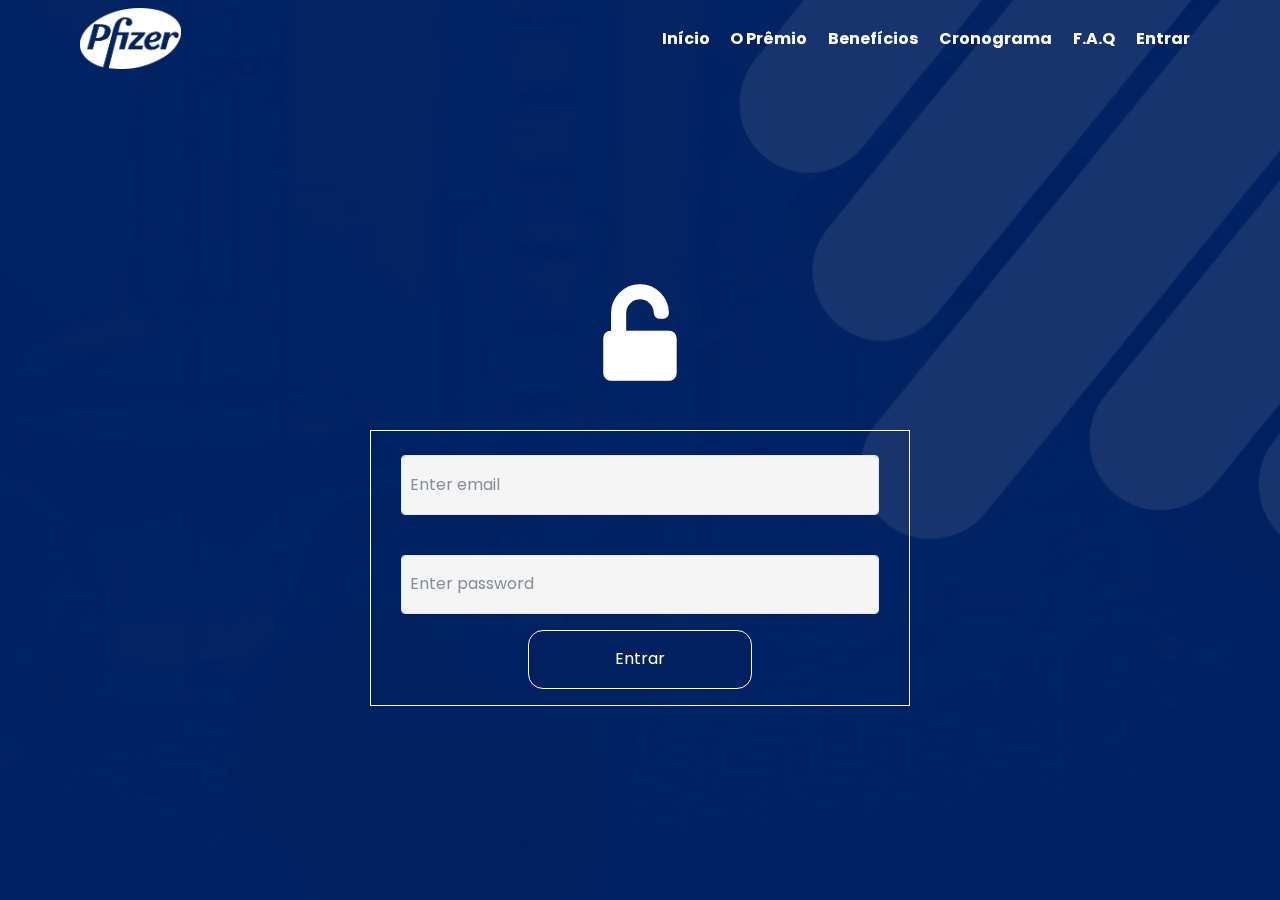
==== commit 6e20bcd3: "Correções de layout" ====
--- a/area-restrita.html
+++ b/area-restrita.html
@@ -77,7 +77,7 @@
 
 
 
-        <div class="mbr-overlay" style="opacity: 0.9; background-color: rgba(22, 187, 252, 0.979);">
+        <div class="mbr-overlay" style="opacity: 0.9; background-color: rgb(0, 32, 96);">
         </div>
 
         <div class="container">
--- a/assets/mobirise/css/mbr-additional.css
+++ b/assets/mobirise/css/mbr-additional.css
@@ -453,6 +453,7 @@
   background: none;
   border-color: #ffffff;
   color: #ffffff;
+  border-radius: 15px;
 }
 .btn-white-outline:hover,
 .btn-white-outline:focus,
@@ -484,6 +485,10 @@
 }
 .text-black {
   color: rgb(0, 0, 0) !important;
+}
+
+.text-blue{
+  color: #002060 !important;
 }
 .text-custom {
   color: white !important;
@@ -1937,6 +1942,7 @@
   background: #ffffff;
   margin-right: 2rem;
   transition: all .4s;
+  border-radius: 30px;
 }
 .cid-qAjKmZasGm .timeline-text-content p {
   margin-bottom: 0;
@@ -3768,7 +3774,7 @@
   word-break: break-word;
 }
 .cid-qAjNNmKwJp .navbar {
-  background: #00B0F0;
+  background: rgb(0, 32, 96);;
   transition: none;
   min-height: 77px;
   padding: .5rem 0;
--- a/assets/custom/style.css
+++ b/assets/custom/style.css
@@ -4,7 +4,7 @@
 }
 
 body::-webkit-scrollbar-thumb {
-	background: #00B0F0;
+	background: rgb(0, 32, 96);
 	border-radius: 5px;
 }
 
@@ -56,27 +56,29 @@
 }
 
 .custom-button-cadastro{
-	border: 1px solid rgba(22, 187, 252, 0.979);
-	background-color:  rgba(22, 187, 252, 0.979);
+	border: 1px solid rgb(0, 32, 96);;
+	background-color:  rgb(0, 32, 96);;
   color: white;
+  border-radius: 15px;
 }
 
 .custom-button-cadastro:hover{
-	border: 1px solid rgba(22, 187, 252, 0.979);
+	border: 1px solid rgb(0, 32, 96);
 	background-color: #fff;
 	color: #002060;
 }
 
 .custom-button-cadastro-inverse{
-	border: 1px solid #fff;
-	background-color: #fff;
-	color: rgba(22, 187, 252, 0.979);
+  border: 1px solid #fff;
+  border-radius: 15px;
+	background-color:rgb(0, 32, 96) ;
+	color: #fff;
 }
 
 .custom-button-cadastro-inverse:hover{
 	border: 1px solid #ffffff;
-	background-color: rgba(22, 187, 252, 0.979);
-	color: white;
+	background-color: #fff;
+	color: rgb(0, 32, 96);
 }
 
 .custom-margin-cadastro-1{
@@ -254,5 +256,5 @@
 }
 
 .cid-qAjMEeSorc {
-  background-image: url("../../../assets/images/idPfizer2.jpg");
+  background-image: url("../../assets/images/header-7-1280x720.jpg");
 }